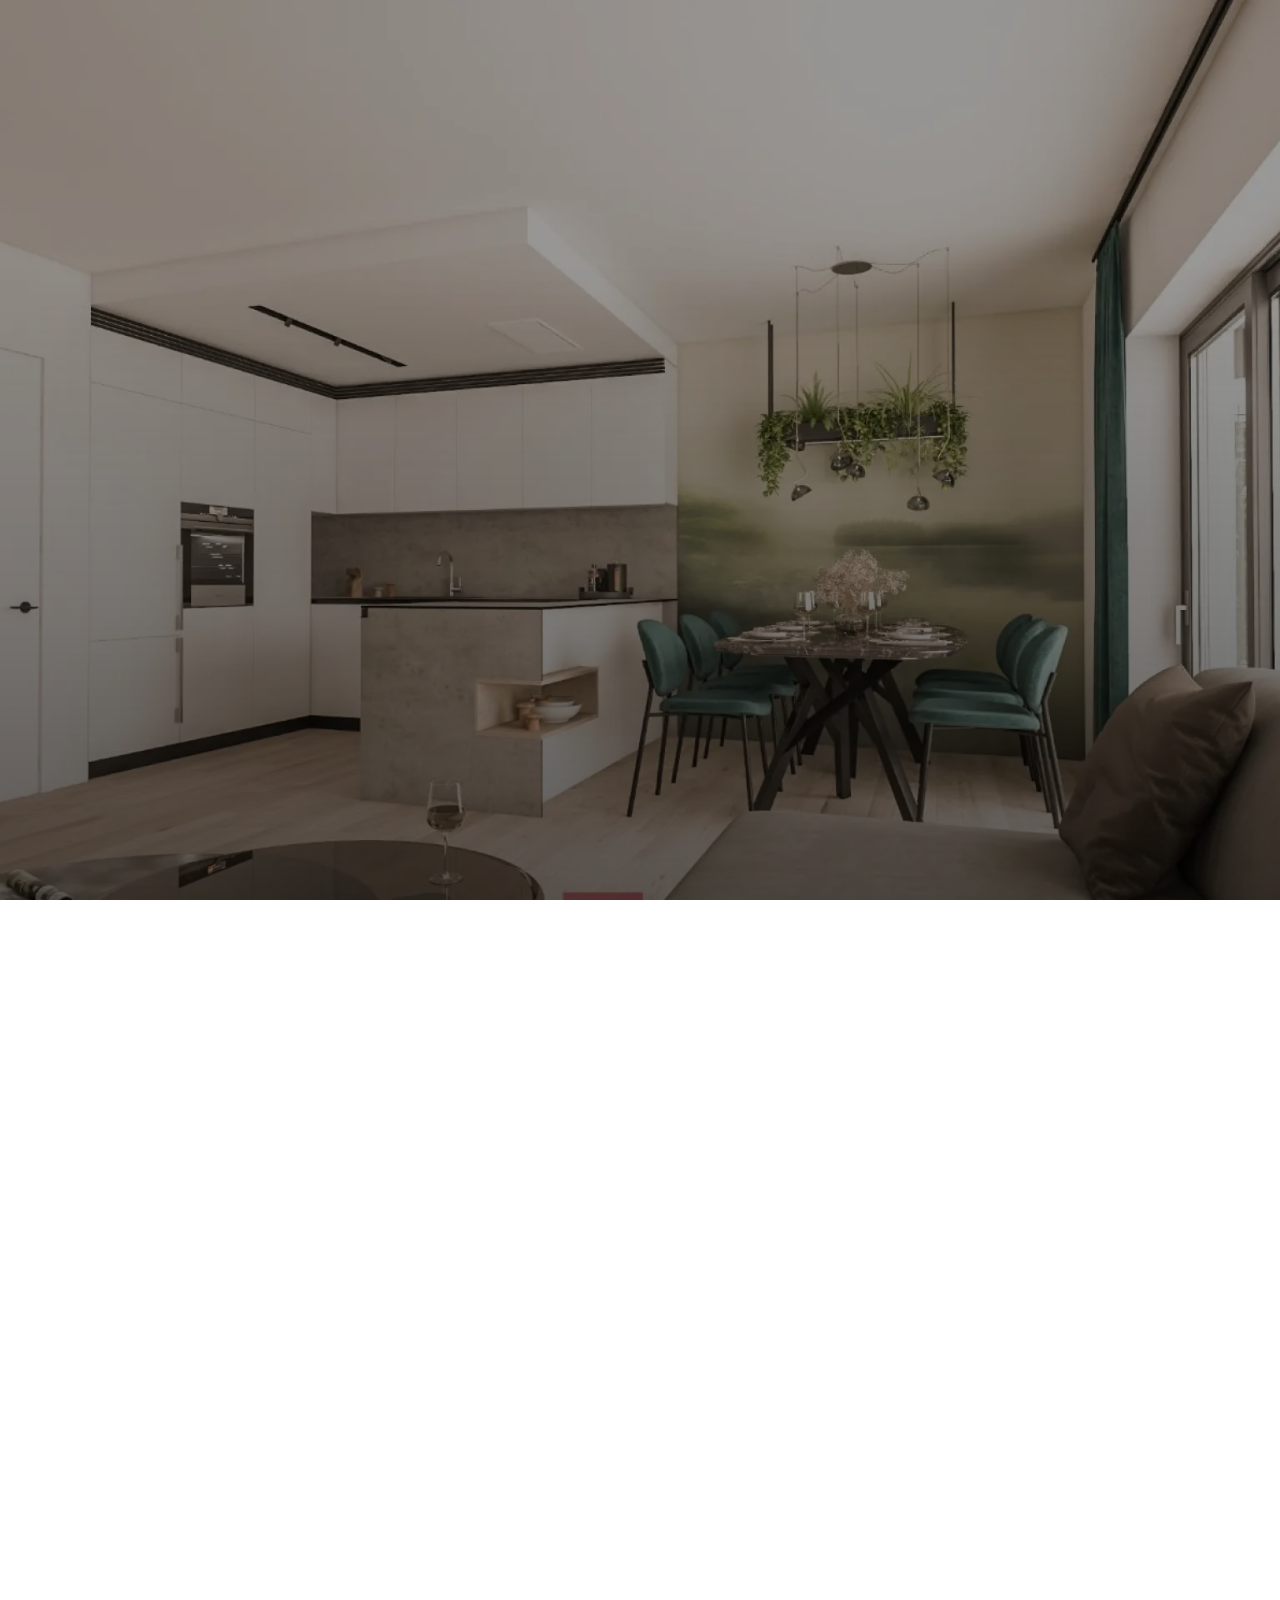
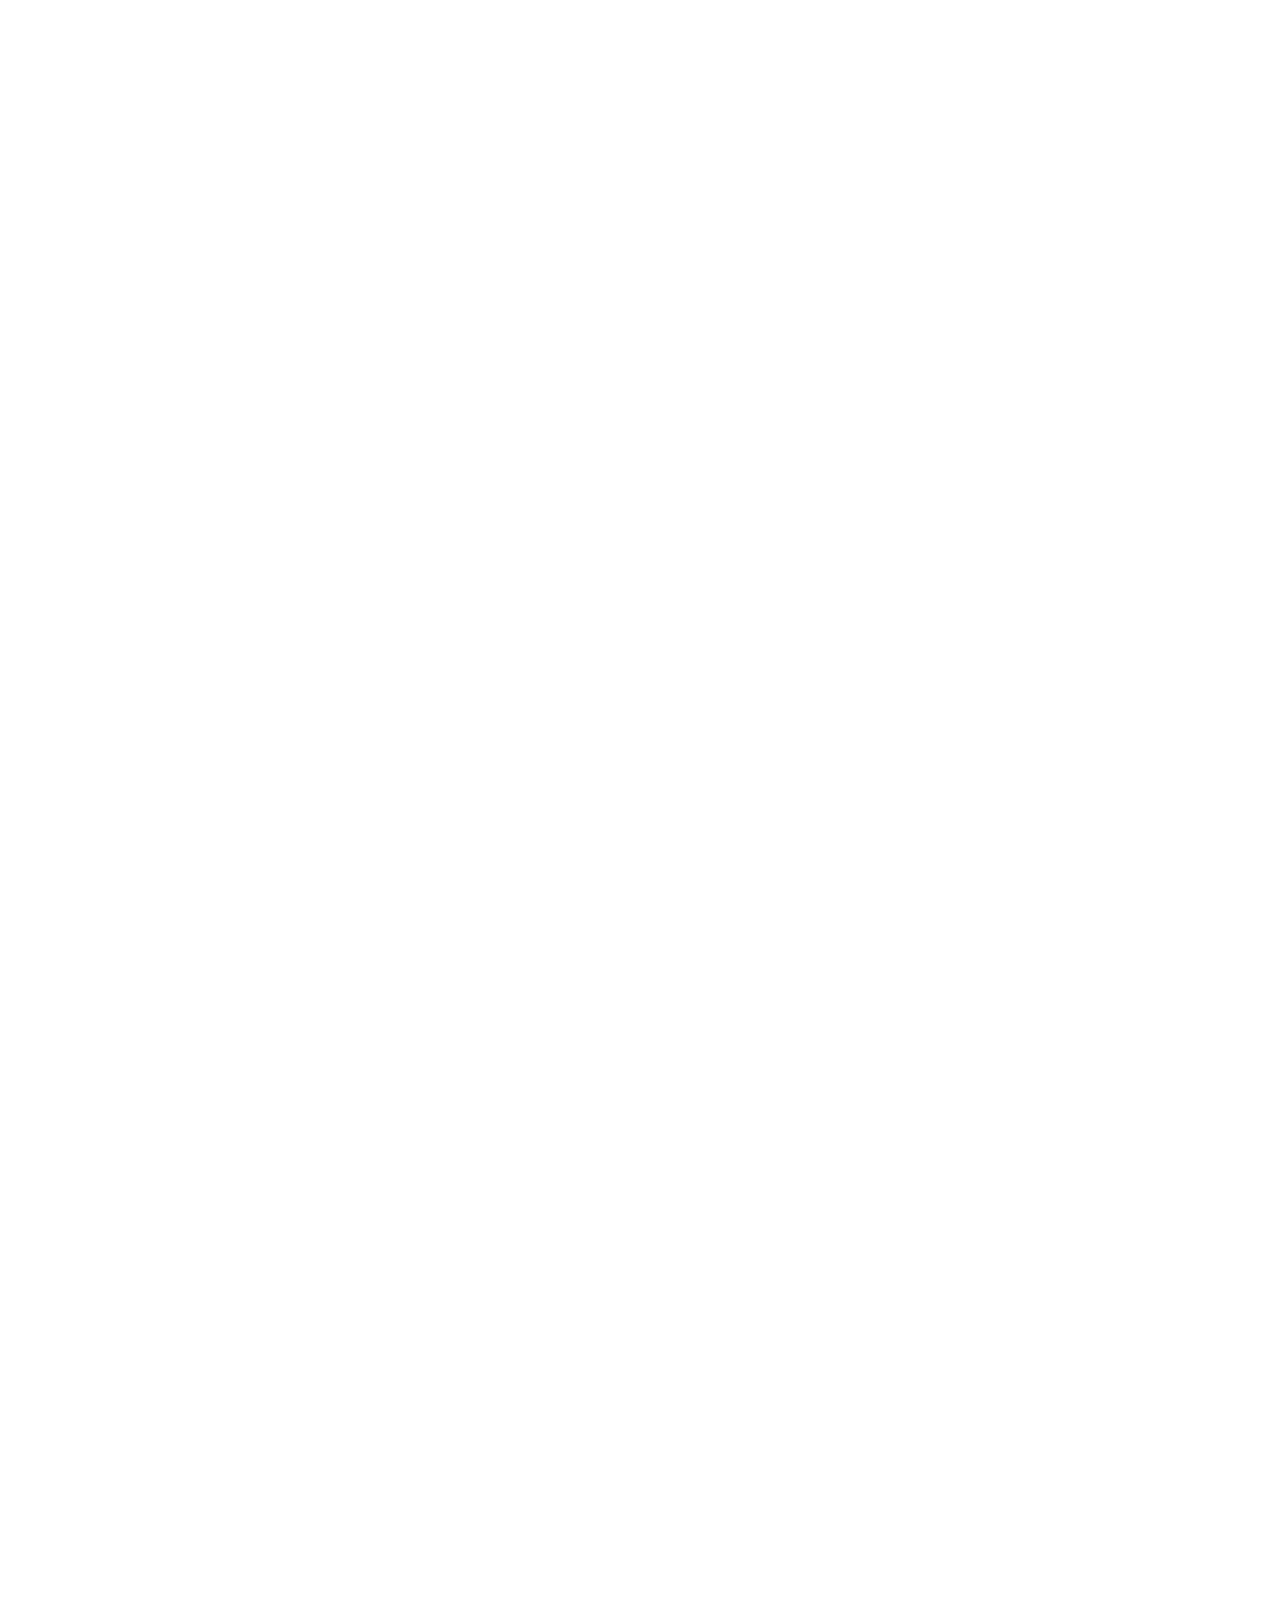
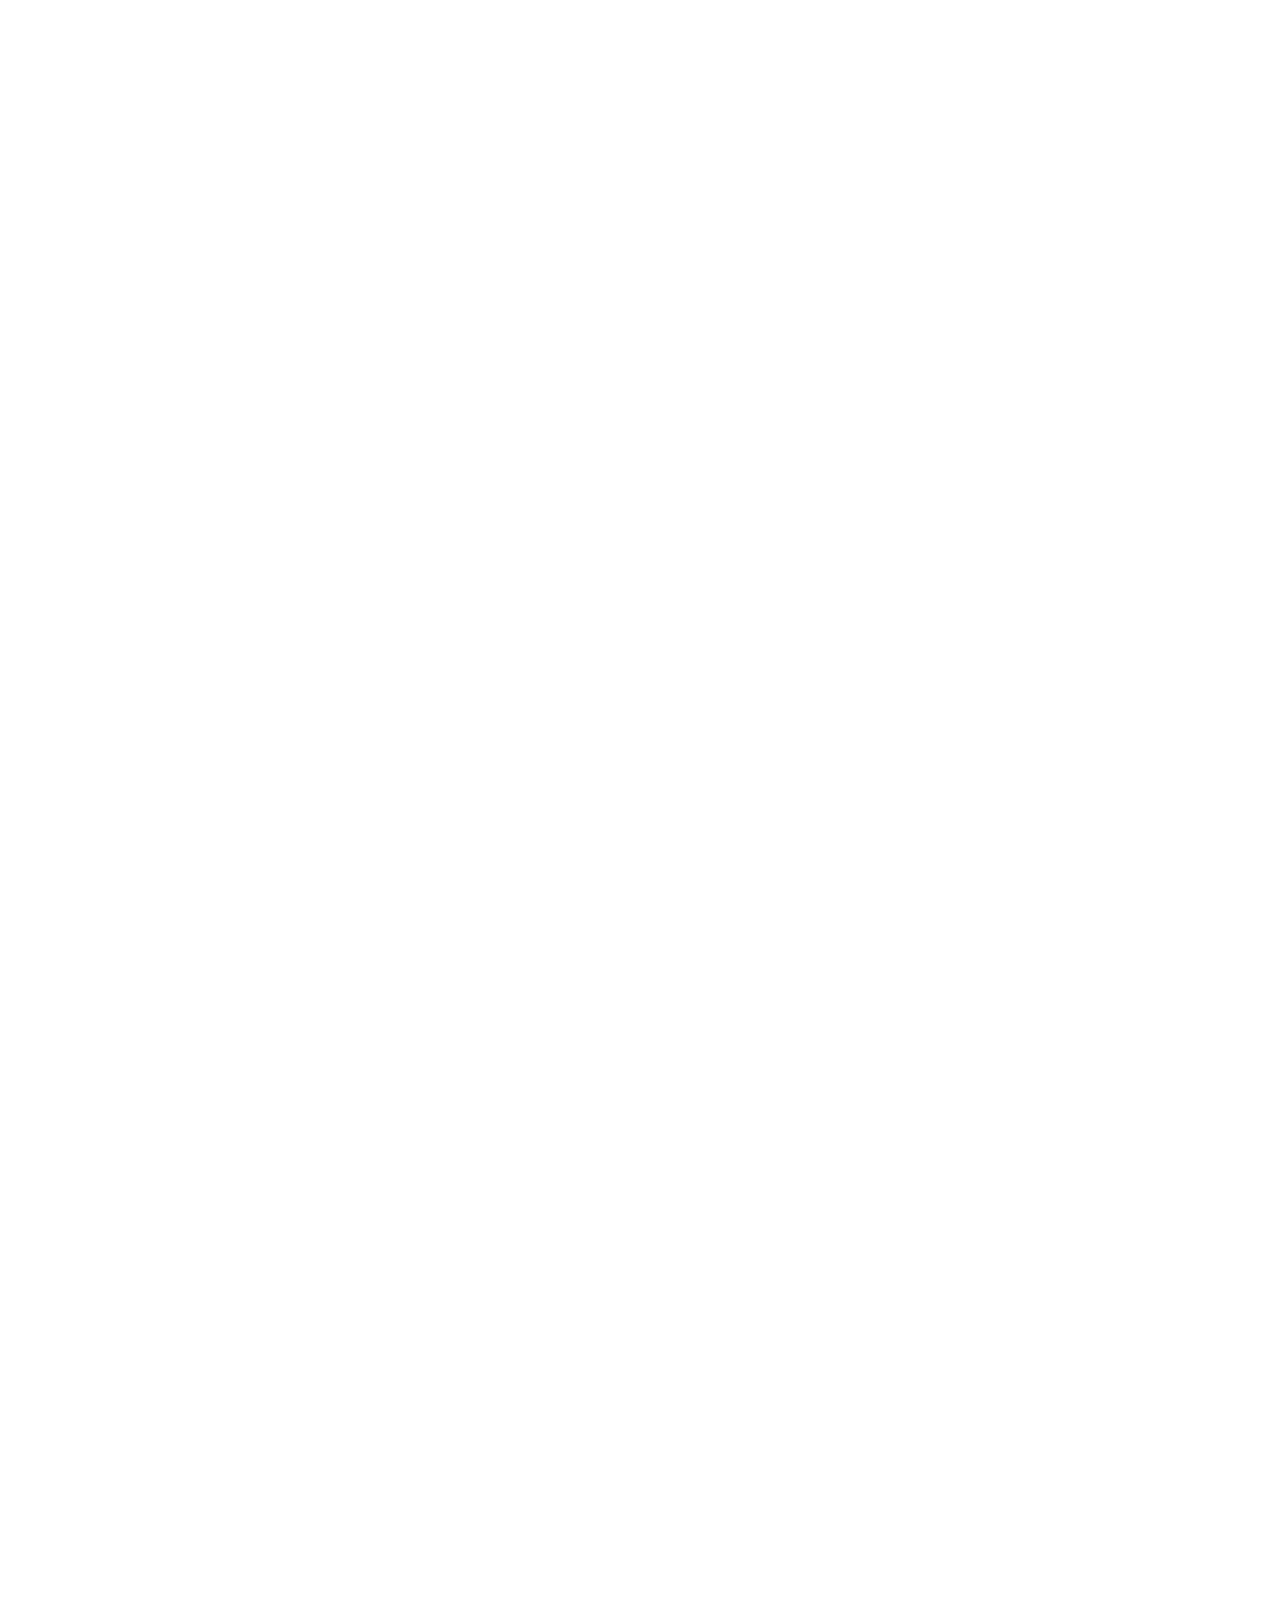
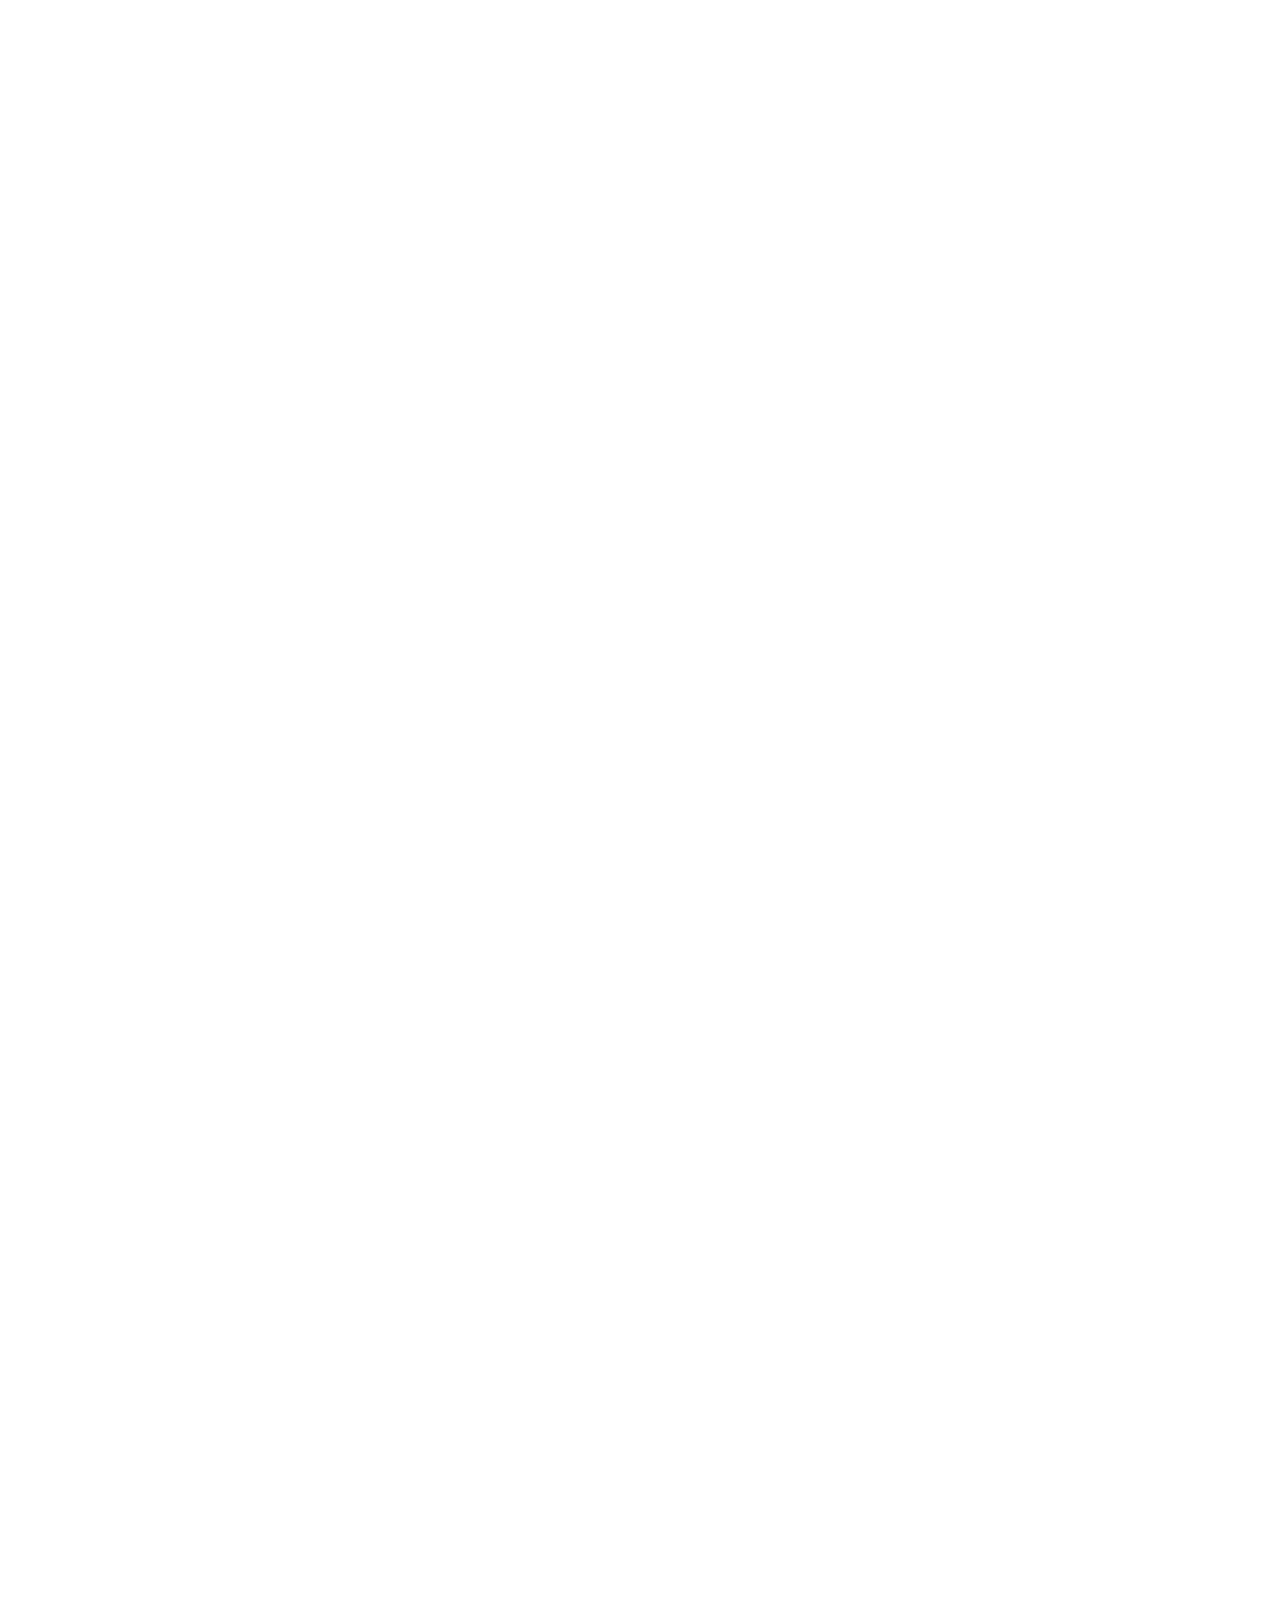
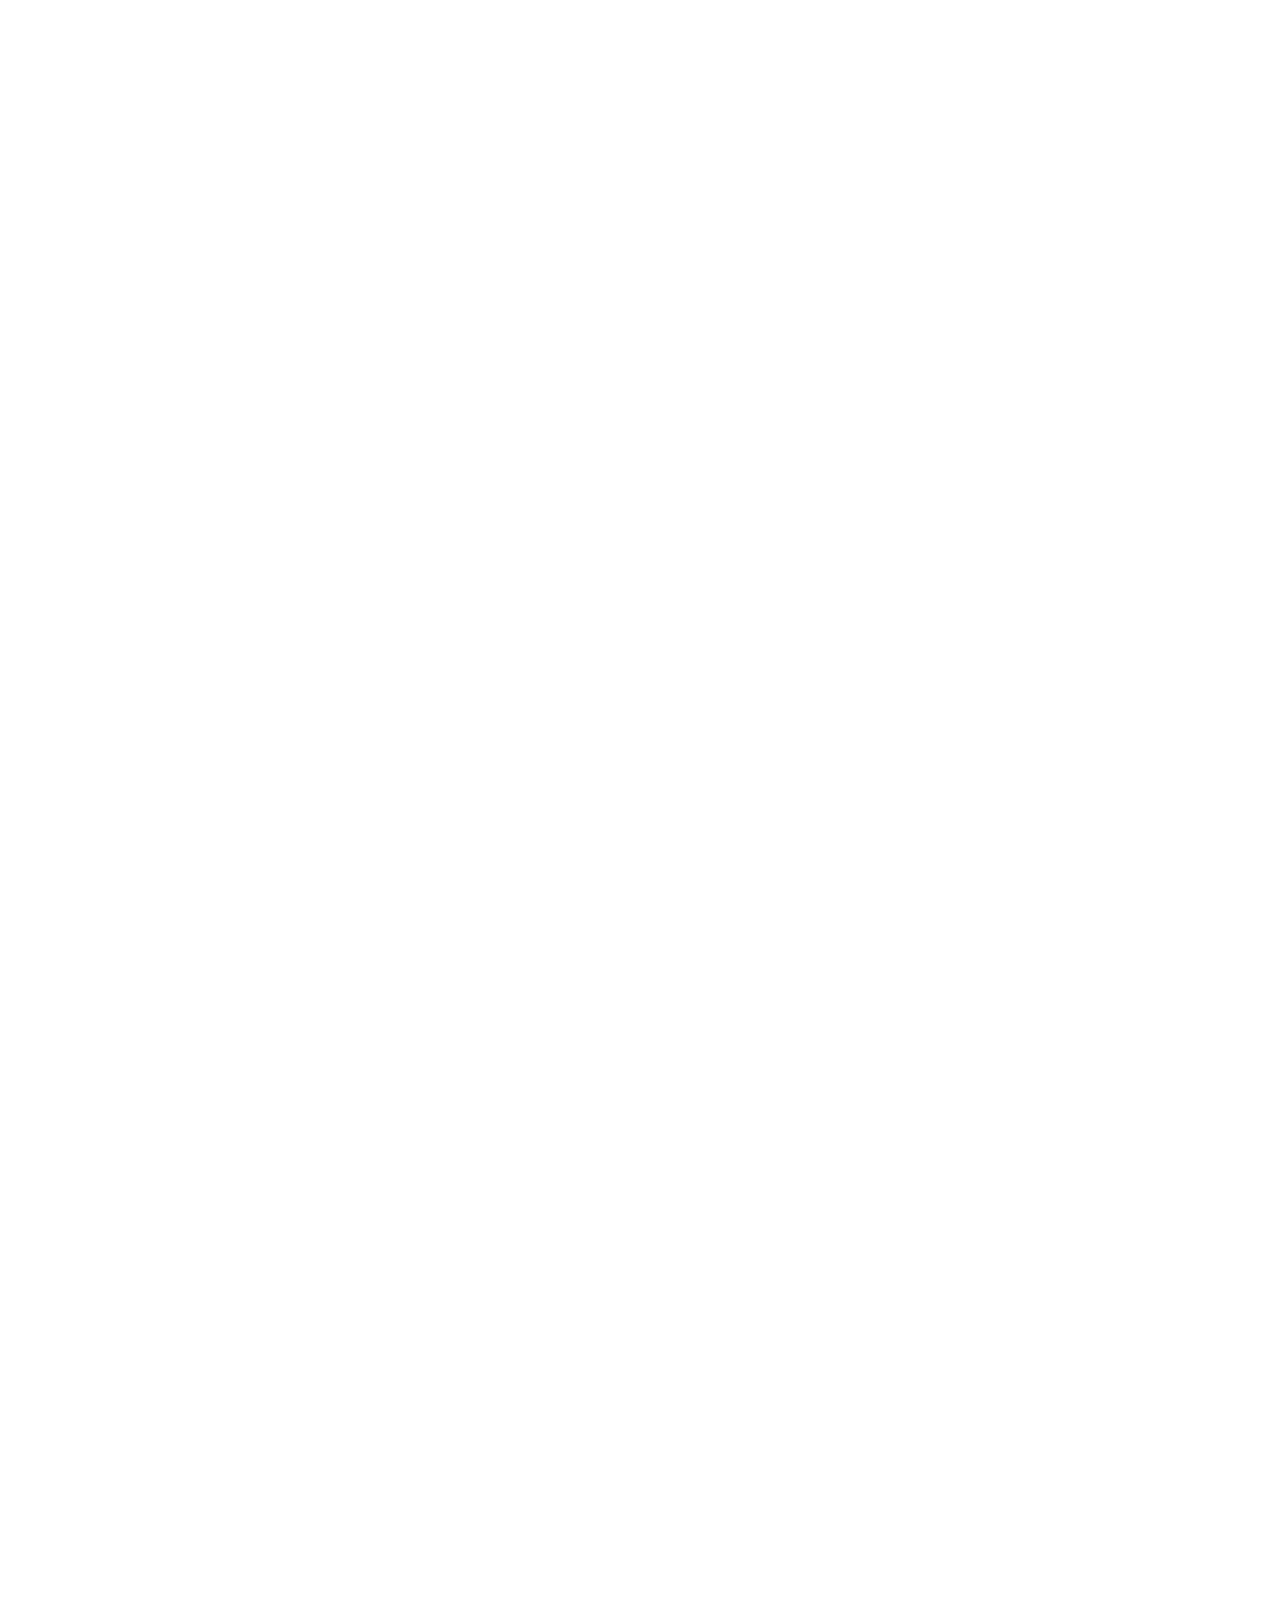
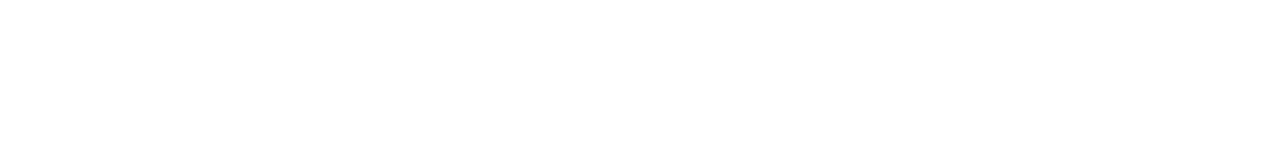
==== index.html @ e68b15fb "carousel hero" ====
<!DOCTYPE html>
<html lang="cz">

<head>
	<meta charset="UTF-8">
	<meta name="viewport" content="width=device-width, initial-scale=1.0">
	<link rel="stylesheet" href="style.css">
	<title>Metr&sup2; Premium</title>

	<link rel="apple-touch-icon" sizes="180x180" href="images/content/favicon/apple-touch-icon.png">
	<link rel="icon" type="image/png" sizes="32x32" href="images/content/favicon/favicon-32x32.png">
	<link rel="icon" type="image/png" sizes="16x16" href="images/content/favicon/favicon-16x16.png">
	<link rel="manifest" href="images/content/favicon/site.webmanifest">
	<link rel="mask-icon" href="images/content/favicon/safari-pinned-tab.svg" color="#5bbad5">
	<meta name="msapplication-TileColor" content="#da532c">
	<meta name="theme-color" content="#ffffff">

	<meta name="description" content="Metr&sup2; Premium">
	<meta property="og:image" content="@/../images/bg/Metr2_share_image.png">
	<meta property="og:image:type" content="image/png">
	<meta property="og:image:width" content="1200">
	<meta property="og:image:height" content="630">

</head>

<body>
	<nav class="nav container">
		<div class="nav__logo">
			<a href="./"><img class="nav__logo__img" src="@/../images/bg/logo.svg" alt="Metr&sup2; logo"></a>
		</div>
		<div class="nav__burger"></div>
		<div class="nav__menu">
			<a class="button-about" class="nav__menu__burger nav__menu__item nav__menu__item-active" href="" role="button">O Metr&sup2; Premium</a>
			<a class="button-property" class="nav__menu__burger nav__menu__item" href="" role="button">Nemovitosti</a>
			<a class="button-contact" class="nav__menu__burger nav__menu__button" href="" role="button">
				<p>Kontakt</p>
			</a>
		</div>
		<div class="nav__menuMobile">
			<div class="nav__menuMobile__menu">
				<a class="button-home" href="" role="button">Úvod</a>
				<a class="button-about" href="" role="button">O Metr&sup2; Premium</a>
				<a class="button-property" href="" role="button">Nemovitosti</a>
				<a class="button-contact" href="" role="button">Kontakt</a>
			</div>
			<div class="nav__menuMobile__text">
				<div class="nav__menuMobile__text__contact">
					<h1>Kontakt</h1>
					<a href="tel:+420800155550" rel="noopener" role="button">800 155 550</a>
					<a href="mailto:info@metr2reality.cz" rel="noopener" role="button">info@metr2reality.cz</a>
				</div>
				<div class="nav__menuMobile__text__company">
					<h1>Údaje</h1>
					<p>
						metr2 reality s.r.o.,<br>
						Litovelská 1340/2c <br>
						779 00 Olomouc <br>
						IČ: 27779661 <br>
						DIČ: CZ27779661 <br>
					</p>
				</div>
			</div>
		</div>
	</nav>
	<div id="smooth-wrapper" class="smooth-wrapper">
		<div id="smooth-content">
			<section class="hero">
				<div class="hero__carousel">
					<div class="hero__carousel__filter"></div>
					<div class="hero__carousel__wrap">
						<img class="hero__img active" src="@/../images/bg/hero1.webp" alt="">
						<img class="hero__img" src="@/../images/bg/hero2.webp" alt="">
						<img class="hero__img" src="@/../images/bg/hero3.webp" alt="">
						<img class="hero__img" src="@/../images/bg/hero1.webp" alt="">
					</div>
				</div>
				<div class="hero__content container">
					<div class="hero__content__text">
						<p>pronájem & prodej & výkup</p>
						<h1>Vstupte do světa prémiových nemovitostí</h1>
					</div>
					<div class="hero__content__controls">
						<div class="hero__content__controls__description">
							<p class="hero__content__controls__number">1/4</p>
							<p class="hero__content__controls__text">Rodinný dům Olomouc</p>
							<p class="hero__content__controls__text hidden">Rodinný dům Praha</p>
							<p class="hero__content__controls__text hidden">Rodinný dům Ostrava</p>
							<p class="hero__content__controls__text hidden">Rodinný dům Kolín</p>
						</div>
						<div class="hero__content__controls__arrows">
							<button class="hero__content__controls__arrows__left">
								<img src="@/../images/bg/arrow-left.svg" alt="Left button">
							</button>
							<button class="hero__content__controls__arrows__right">
								<img src="@/../images/bg/arrow-right.svg" alt="Right button">
							</button>
						</div>
					</div>
				</div>
			</section>
			<section class="about container">
				<div class="about__wrap">
					<p><span>o metr&sup2; premium</span></p>
					<h1>Poskytujeme kompletní služby při pronájmu, výkupu a prodeji nemovitostí. Hlavní prioritou je maximální kvalita poskytovaných služeb.</h1>
					<p>Jsme samostatná společnost s výhradně českým kapitálem a zázemím, která působí na trhu s realitami od roku 2006. Zaměřujeme se především na region, který důvěrně známe, tím je město Olomouc a celý Olomoucký kraj. V uplynulých letech jsme však úspěšně zprostředkovali prodej nemalého počtu nemovitostí i v ostatních českých regionech.</p>
				</div>
			</section>
			<section class="carousel container">
				<div class="carousel__images">
					<div class="carousel__images__block right active">
						<p>Další nemovitost</p>
						<img src="@/../images/bg/carousel_1.png" alt="">
						<p>
							<span>Rodinný dům Olomouc</span>
						</p>
					</div>
					<div class="carousel__images__block">
						<p>Další nemovitost</p>
						<img src="@/../images/bg/carousel_2.png" alt="">
						<p>
							<span>Byt Novosadský dvůr</span>
						</p>
					</div>
					<div class="carousel__images__block hidden">
						<p>Další nemovitost</p>
						<img src="@/../images/bg/carousel_1.png" alt="">
						<p>
							<span>Lorem, ipsum dolor.</span>
						</p>
					</div>
					<div class="carousel__images__block hidden">
						<p>Další nemovitost</p>
						<img src="@/../images/bg/carousel_2.png" alt="">
						<p>
							<span>Lorem, ipsum dolor.</span>
						</p>
					</div>
					<div class="carousel__images__block hidden scaled right">
						<p>Další nemovitost</p>
						<img src="@/../images/bg/carousel_1.png" alt="">
						<p>
							<span>New, ipsum dolor.</span>
						</p>
					</div>
				</div>
				<div class="carousel__description">
					<div class="carousel__description__controls">
						<div class="carousel__description__controls__elements">
							<div class="carousel__description__controls__elements__wrap">
								<div class="carousel__description__controls__elements__wrap__numbers">
									<p class="carousel__description__controls__elements__wrap__numbers__block carousel__description__controls__elements__wrap__numbers__block-active">1/5</p>
									<p class="carousel__description__controls__elements__wrap__numbers__block hidden">2/5</p>
									<p class="carousel__description__controls__elements__wrap__numbers__block hidden">3/5</p>
									<p class="carousel__description__controls__elements__wrap__numbers__block hidden">4/5</p>
									<p class="carousel__description__controls__elements__wrap__numbers__block hidden">5/5</p>
								</div>
								<div class="carousel__description__controls__elements__wrap__text">
									<p>Vybraná nemovitost</p>
								</div>
							</div>
							<div class="carousel__description__controls__elements__arrows">
								<button class="carousel__description__controls__elements__arrows__left">
									<svg class="arrow-img" width="56" height="56" viewBox="0 0 56 56" fill="none" xmlns="http://www.w3.org/2000/svg">
										<path d="M24.89 18.667c0 .99-.938 2.466-1.886 3.706-1.219 1.6-2.675 2.996-4.345 4.062-1.253.798-2.77 1.565-3.992 1.565m0 0c1.221 0 2.74.767 3.992 1.565 1.67 1.067 3.126 2.463 4.345 4.06.948 1.242 1.885 2.722 1.885 3.708M14.667 28h30.666" stroke="#B58C67" />
									</svg>
								</button>
								<button class="carousel__description__controls__elements__arrows__right">
									<svg class="arrow-img" width="56" height="56" viewBox="0 0 56 56" fill="none" xmlns="http://www.w3.org/2000/svg">
										<path d="M31.11 37.333c0-.99.938-2.466 1.886-3.706 1.219-1.6 2.675-2.996 4.345-4.062 1.253-.798 2.77-1.565 3.992-1.565m0 0c-1.221 0-2.74-.767-3.992-1.565-1.67-1.067-3.126-2.463-4.345-4.06-.948-1.242-1.885-2.722-1.885-3.708M41.333 28H10.667" stroke="#B58C67" />
									</svg>
								</button>
							</div>
						</div>
						<div class="carousel__description__controls__statusline">
							<div class="carousel__description__controls__statusline__line"></div>
						</div>
					</div>
					<div class="carousel__description__text">
						<p>
							<span>Vybraná nemovitost</span>
						</p>
						<div class="carousel__description__text__block ">
							<h1>Rodinný dům Olomouc <br /> Realizace nabízí styl s ohledem na praktičnost.</h1>
							<p>Tato vybraná nemovitost nabízí styl a luxus s ohledem na praktičnost.</p>
						</div>
						<div class="carousel__description__text__block carousel__description__text__block-hidden hidden">
							<h1>Byt Novosadský dvůr Realizace nabízí styl s ohledem na praktičnost.</h1>
							<p>Lorem ipsum dolor sit amet consectetur adipisicing elit. Nulla asperiores officia, quia culpa sed quidem.</p>
						</div>
						<div class="carousel__description__text__block carousel__description__text__block-hidden hidden">
							<h1>Lorem ipsum dolor sit amet consectetur adipisicing elit. Quasi perferendis ex at eaque, quidem distinctio.</h1>
							<p>Lorem ipsum dolor sit amet.</p>
						</div>
						<div class="carousel__description__text__block carousel__description__text__block-hidden hidden">
							<h1>Lorem ipsum dolor sit amet consectetur adipisicing elit. Quasi perferendis ex at eaque, quidem distinctio.</h1>
							<p>Lorem ipsum dolor sit amet.</p>
						</div>
						<div class="carousel__description__text__block carousel__description__text__block-hidden hidden">
							<h1>Lorem ipsum dolor sit amet consectetur adipisicing elit. Quasi perferendis ex at eaque, quidem distinctio.</h1>
							<p>LTexit amet.</p>
						</div>
					</div>
				</div>
			</section>
			<section class="container quote">
				<div class="quote__text">
					<p>slovo zakladatele</p>
					<img src="@/../images/bg/quote.svg" alt="Quotation marks">
					<h1>Novostavby rodinných a bytových domů pro Vás připravujeme s pečlivostí profesionálů, smyslem pro každý důležitý detail a s fokusem na maximální hodnotu pro klienta.</h1>
					<p class="quote__text__bottom">Mgr. Martin Minář</p>
				</div>
				<div class="quote__picture">
					<img src="@/../images/bg/owner.png" alt="Mgr. Martin Minář">
				</div>
			</section>
			<section class="picture" data-speed="0.5">
				<img src="@/../images/bg/picture.png" alt="">
			</section>
			<section class="property">
				<p>Nemovitosti</p>
				<h1>Prohlédněte si všechny prémiové nemovitosti</h1>
			</section>
			<div class="commerce">
				<div class="commerce__rectangle"></div>
				<p>Komerční nemovitosti</p>
				<div class="commerce__content">
					<div id="commerce_1" class="commerce__content__item">
						<img src="@/../images/bg/home1.png" alt="">
						<h1>Rodinný dům Olomouc</h1>
						<div class="commerce__content__item__text">
							<p>pronájem • olomouc</p>
						</div>
					</div>
					<div id="commerce_2" class="commerce__content__item" data-speed="1.2">
						<img src="@/../images/bg/home2.png" alt="">
						<h1>Byt Benidorm - Finestrat</h1>
						<div class="commerce__content__item__text">
							<p>prodej • Spojené státy americké</p>
						</div>
					</div>
					<div id="commerce_3" class="commerce__content__item">
						<img src="@/../images/bg/home3.png" alt="">
						<h1>Byt Novosadský dvůr</h1>
						<div class="commerce__content__item__text">
							<p>pronájem • španělsko</p>
						</div>
					</div>
					<div id="commerce_4" class="commerce__content__item" data-speed="1.2">
						<img src="@/../images/bg/home4.png" alt="">
						<h1>Rodinný dům Olomouc</h1>
						<div class="commerce__content__item__text">
							<p>pronájem • olomouc</p>
						</div>
					</div>
					<div id="commerce_5" class="commerce__content__item hidden">
						<img src="@/../images/bg/home1.png" alt="">
						<h1>Rodinný dům Olomouc</h1>
						<div class="commerce__content__item__text">
							<p>pronájem • olomouc</p>
						</div>
					</div>
					<div id="commerce_6" class="commerce__content__item hidden" data-speed="1.2">
						<img src="@/../images/bg/home2.png" alt="">
						<h1>Byt Benidorm - Finestrat</h1>
						<div class="commerce__content__item__text">
							<p>prodej • Spojené státy americké</p>
						</div>
					</div>
					<div id="commerce_7" class="commerce__content__item hidden">
						<img src="@/../images/bg/home3.png" alt="">
						<h1>Byt Novosadský dvůr</h1>
						<div class="commerce__content__item__text">
							<p>pronájem • španělsko</p>
						</div>
					</div>
					<div id="commerce_8" class="commerce__content__item hidden" data-speed="1.2">
						<img src="@/../images/bg/home4.png" alt="">
						<h1>Rodinný dům Olomouc</h1>
						<div class="commerce__content__item__text">
							<p>pronájem • olomouc</p>
						</div>
					</div>
					<div id="commerce_9" class="commerce__content__item hidden">
						<img src="@/../images/bg/home1.png" alt="">
						<h1>Rodinný dům Olomouc</h1>
						<div class="commerce__content__item__text">
							<p>pronájem • olomouc</p>
						</div>
					</div>
					<div id="commerce_10" class="commerce__content__item hidden" data-speed="1.2">
						<img src="@/../images/bg/home2.png" alt="">
						<h1>Byt Benidorm - Finestrat</h1>
						<div class="commerce__content__item__text">
							<p>prodej • Spojené státy americké</p>
						</div>
					</div>
					<div id="commerce_11" class="commerce__content__item hidden">
						<img src="@/../images/bg/home3.png" alt="">
						<h1>Byt Novosadský dvůr</h1>
						<div class="commerce__content__item__text">
							<p>pronájem • španělsko</p>
						</div>
					</div>
					<div id="commerce_12" class="commerce__content__item hidden" data-speed="1.2">
						<img src="@/../images/bg/home4.png" alt="">
						<h1>Rodinný dům Olomouc</h1>
						<div class="commerce__content__item__text">
							<p>pronájem • olomouc</p>
						</div>
					</div>
				</div>
				<div class="commerce__arrow">
					<button id="commerce__button"><img src="@/../images/bg/arrow-down.svg" alt=""></button>
				</div>
			</div>
			<div class="residental">
				<div class="residental__rectangle"></div>
				<p>Rezidenční nemovitosti</p>
				<div class="residental__content">
					<div class="residental__content__item">
						<img src="@/../images/bg/home1.png" alt="">
						<h1>Rodinný dům Olomouc</h1>
						<div class="residental__content__item__text">
							<p>pronájem • olomouc</p>
						</div>
					</div>
					<div class="residental__content__item" data-speed="1.2">
						<img src="@/../images/bg/home2.png" alt="">
						<h1>Byt Benidorm - Finestrat</h1>
						<div class="residental__content__item__text">
							<p>prodej • Spojené státy americké</p>
						</div>
					</div>
					<div class="residental__content__item">
						<img src="@/../images/bg/home3.png" alt="">
						<h1>Byt Novosadský dvůr</h1>
						<div class="residental__content__item__text">
							<p>pronájem • španělsko</p>
						</div>
					</div>
					<div class="residental__content__item" data-speed="1.2">
						<img src="@/../images/bg/home4.png" alt="">
						<h1>Rodinný dům Olomouc</h1>
						<div class="residental__content__item__text">
							<p>pronájem • olomouc</p>
						</div>
					</div>
				</div>
				<div class="residental__arrow">
					<button id="residental__button"><img src="@/../images/bg/arrow-down.svg" alt=""></button>
				</div>
			</div>
			<section class="footer container" data-speed="0.5">
				<div class="footer__content">
					<div class="footer__content__menu">
						<a class="button-home" href="./" role="button">Úvod</a>
						<a class="button-about" href="./about.html" role="button">O Metr&sup2; Premium</a>
						<a class="button-property" href="./property.html" role="button">Nemovitosti</a>
						<a class="button-contact" href="./contact.html" role="button">Kontakt</a>
					</div>
					<div class="footer__content__text">
						<div class="footer__content__text__contact">
							<h1>Kontakt</h1>
							<a href="tel:+420800155550" rel="noopener" role="button">800 155 550</a>
							<a href="mailto:info@metr2reality.cz" rel="noopener" role="button">info@metr2reality.cz</a>
						</div>
						<div class="footer__content__text__company">
							<h1>Údaje</h1>
							<p>
								metr2 reality s.r.o.,<br>
								Litovelská 1340/2c <br>
								779 00 Olomouc <br>
								IČ: 27779661 <br>
								DIČ: CZ27779661 <br>
							</p>
						</div>
					</div>
				</div>
				<div class="footer__holding">
					<p>Metr2 Premium je členem holdingu Metr2 Reality.</p>
					<div class="footer__holding__wrap">
						<div class="footer__holding__wrap__logos">
							<img src="./images/bg/holding.png" alt="">
							<img class="footer__holding__wrap__logos-mobile" src="./images/bg/holding.png" alt="">
						</div>
					</div>
				</div>
				<div class="footer__bottom">
					<img src="@/../images/bg/logobottom.svg" alt="">
					<p>All rights reserved</p>
				</div>
			</section>
		</div>
	</div>

	<script type="text/js" src="js/vendor/gsap.min.js"></script>
	<script type="text/js" src="js/ScrollSmoother.min.js"></script>
	<script type="text/js" src="js/ScrollTrigger.min.js"></script>
	<script src="js/scripts.js?202305185927"></script>
</body>

</html>
---- style.css ----
.container{width:calc(100% - 6.66667vw);margin:0 3.3333333333vw}@font-face{font-family:Tenor-Sans;font-style:normal;src:url(fonts/MyFont-Regular.ttf)}@font-face{font-family:Mulish-Regular;font-style:normal;src:url(fonts/static/Mulish-Regular.ttf)}@font-face{font-family:Mulish-Medium;font-style:normal;src:url(fonts/static/Mulish-Medium.ttf)}@font-face{font-family:Mulish-SemiBold;font-style:normal;src:url(fonts/static/Mulish-Medium.ttf)}:root{--vh:100vh}a,abbr,acronym,address,applet,article,aside,audio,b,big,blockquote,body,canvas,caption,center,cite,code,dd,del,details,dfn,div,dl,dt,em,embed,fieldset,figcaption,figure,footer,form,h1,h2,h3,h4,h5,h6,header,hgroup,html,i,iframe,img,ins,kbd,label,legend,li,mark,menu,nav,object,ol,output,p,pre,q,ruby,s,samp,section,small,span,strike,strong,summary,table,tbody,td,tfoot,th,thead,time,tr,tt,u,ul,var,video{margin:0;padding:0;border:0;font-size:100%;font:inherit;vertical-align:baseline;text-decoration:none}article,aside,details,figcaption,figure,footer,header,hgroup,menu,nav,section{display:block}body{line-height:1;background-color:var(--bg-color)}ol,ul{list-style:none}blockquote,q{quotes:none}blockquote:after,blockquote:before,q:after,q:before{content:"";content:none}table{border-collapse:collapse;border-spacing:0}button,input,select,textarea{padding:0;background:none;border:none;border-radius:0;outline:none;-webkit-appearance:none;-moz-appearance:none;appearance:none}body{position:relative}.nav{position:absolute;height:5.75rem;display:-webkit-box;display:-ms-flexbox;display:flex;-webkit-box-pack:justify;-ms-flex-pack:justify;justify-content:space-between;-webkit-box-align:center;-ms-flex-align:center;align-items:center;-webkit-box-sizing:border-box;box-sizing:border-box;z-index:9999;-webkit-transform:translateY(-100%);transform:translateY(-100%)}.nav__logo__img{width:7.1875vw;height:2.1875vw;-webkit-transition:-webkit-filter 1s ease-in-out;transition:-webkit-filter 1s ease-in-out;transition:filter 1s ease-in-out;transition:filter 1s ease-in-out,-webkit-filter 1s ease-in-out}.nav__logo__img-active{-webkit-filter:invert(1);filter:invert(1)}.nav__burger{pointer-events:all}.nav__menu{display:-webkit-box;display:-ms-flexbox;display:flex;-webkit-box-align:center;-ms-flex-align:center;align-items:center;gap:3rem}.nav__menu__button{padding:0.3125rem 1.75rem;border:0.0625rem solid #f5f3f1;border-radius:1.25rem;-webkit-transition:.3s ease-out;transition:.3s ease-out}.nav__menu__button:hover{color:#3e3025;background-color:#f5f3f1}.nav__menu a{font-family:Mulish-Medium;font-weight:500;font-size:1rem;line-height:1.875em;letter-spacing:.04em;text-transform:uppercase;color:#f5f3f1}.nav__menuMobile{display:none;position:absolute;padding:7.375rem 1rem 2.8125rem;left:-1rem;top:calc(var(--vh)*-1);background-color:#f5f3f1;z-index:-1;width:100vw;height:var(--vh);height:100svh;-webkit-transition:.75s ease-out;transition:.75s ease-out;-webkit-box-sizing:border-box;box-sizing:border-box;-webkit-box-orient:vertical;-webkit-box-direction:normal;-ms-flex-direction:column;flex-direction:column;-webkit-box-pack:justify;-ms-flex-pack:justify;justify-content:space-between}.nav__menuMobile__menu{display:-webkit-box;display:-ms-flexbox;display:flex;-webkit-box-orient:vertical;-webkit-box-direction:normal;-ms-flex-direction:column;flex-direction:column;gap:2rem}.nav__menuMobile__menu a{font-family:Tenor-Sans;font-weight:400;font-size:2rem;line-height:1.1875em;text-transform:uppercase;color:#b58c67}.nav__menuMobile__text{display:-webkit-box;display:-ms-flexbox;display:flex;-webkit-box-pack:justify;-ms-flex-pack:justify;justify-content:space-between;padding-top:1.5rem;border-top:0.0625rem solid rgba(144,143,139,.2)}.nav__menuMobile__text h1{font-family:Mulish-Medium;font-weight:500;font-size:0.875rem;line-height:2.142857em;letter-spacing:.08em;text-transform:uppercase;color:#b58c67;padding-bottom:1.25rem}.nav__menuMobile__text a,.nav__menuMobile__text p{font-family:Mulish-Regular;font-weight:400;font-size:0.875rem;line-height:1.714285em;color:#3e3025}.nav__menuMobile__text__company,.nav__menuMobile__text__contact{display:-webkit-box;display:-ms-flexbox;display:flex;-webkit-box-orient:vertical;-webkit-box-direction:normal;-ms-flex-direction:column;flex-direction:column}.hero{height:100vh;height:var(--vh);height:100svh;width:100%;max-width:100vw;position:relative}.hero,.hero__line-wrap{overflow:hidden}.hero__line{opacity:0;-webkit-transform:translateY(100%);transform:translateY(100%)}.hero__carousel{z-index:1}.hero__carousel,.hero__carousel__filter{height:100%;width:100%;position:absolute}.hero__carousel__filter{background:-webkit-gradient(linear,left bottom,left top,from(rgba(0,0,0,.4)),color-stop(32.15%,rgba(0,0,0,.186584)),color-stop(70.77%,transparent)),rgba(0,0,0,.4);background:linear-gradient(0deg,rgba(0,0,0,.4),rgba(0,0,0,.186584) 32.15%,transparent 70.77%),rgba(0,0,0,.4);background-blend-mode:multiply;z-index:2}.hero__carousel__wrap{display:-webkit-box;display:-ms-flexbox;display:flex;width:100%;height:100%;-webkit-transition:1.5s ease-out;transition:1.5s ease-out}.hero__carousel__wrap .active{opacity:1}.hero__carousel img{position:absolute;height:var(--vh);height:100svh;width:100%;z-index:1;-o-object-fit:cover;object-fit:cover;opacity:0;-webkit-transition:.4s ease-out;transition:.4s ease-out}.hero__content{height:100%;position:relative;z-index:2;display:-webkit-box;display:-ms-flexbox;display:flex;-webkit-box-orient:vertical;-webkit-box-direction:normal;-ms-flex-direction:column;flex-direction:column;-webkit-box-pack:end;-ms-flex-pack:end;justify-content:flex-end}.hero__content p{font-family:Mulish-Medium;font-weight:500;font-size:1rem;line-height:2.25rem;letter-spacing:.08em;text-transform:uppercase;color:#f5f3f1}.hero__content h1{font-family:Tenor-Sans;font-weight:400;font-size:6.25vw;line-height:1.15em;letter-spacing:-.02em;text-transform:uppercase;color:#f5f3f1}.hero__content .line-wrapper{overflow:hidden}.hero__content .hidden{display:none}.hero__content__text{gap:1rem}.hero__content__text p{-webkit-transform:translateY(-150%);transform:translateY(-150%);opacity:0}.hero__content__controls{display:-webkit-box;display:-ms-flexbox;display:flex;-webkit-box-pack:justify;-ms-flex-pack:justify;justify-content:space-between;-webkit-box-align:center;-ms-flex-align:center;align-items:center;width:100%;margin-top:2.0833333333vw;padding:1rem 0;border-top:0.0625rem solid rgba(144,143,139,.1176470588);-webkit-transform:translateY(100%);transform:translateY(100%)}.hero__content__controls__description{display:-webkit-box;display:-ms-flexbox;display:flex;gap:2rem}.hero__content__controls__arrows{display:-webkit-box;display:-ms-flexbox;display:flex}.hero__content__controls__arrows img{width:2.9166666667vw;height:2.9166666667vw}.hero__content__controls__arrows button{cursor:pointer}.about{display:-webkit-box;display:-ms-flexbox;display:flex;-webkit-box-orient:vertical;-webkit-box-direction:normal;-ms-flex-direction:column;flex-direction:column;-webkit-box-pack:center;-ms-flex-pack:center;justify-content:center;-webkit-box-align:center;-ms-flex-align:center;align-items:center;padding-top:13.0208333333vw}.about__wrap{display:-webkit-box;display:-ms-flexbox;display:flex;-webkit-box-orient:vertical;-webkit-box-direction:normal;-ms-flex-direction:column;flex-direction:column;-webkit-box-pack:center;-ms-flex-pack:center;justify-content:center;-webkit-box-align:center;-ms-flex-align:center;align-items:center;opacity:0;-webkit-transform:translateY(100%);transform:translateY(100%)}.about p{font-family:Mulish-Medium;font-weight:500;font-size:1rem;line-height:1.5em;letter-spacing:.02em;color:#3e3025;text-align:center;max-width:49.25rem}.about span{line-height:1.75em;letter-spacing:.08em;text-transform:uppercase;color:#b58c67;padding-top:0}.about h1{font-family:Tenor-Sans;font-weight:400;font-size:2.5vw;line-height:1.4166666em;letter-spacing:-.04em;text-transform:uppercase;text-align:center;color:#b58c67;max-width:23.9583333em;padding-top:.83333em;padding-bottom:2rem}.carousel{margin-top:10.15625vw;display:grid;grid-template-columns:2fr 1fr;height:40.625vw;overflow:hidden}.carousel .hidden{opacity:0;pointer-events:none}.carousel .scaled{scale:.8}.carousel__images{position:relative;width:100%;display:-webkit-box;display:-ms-flexbox;display:flex}.carousel__images__block{position:absolute;margin-top:-3rem;top:12.9166666667vw;left:0;height:21.6666666667vw;width:16.875vw}.carousel__images__block p{font-family:Mulish-Medium;font-weight:500;text-transform:uppercase;color:#b58c67;font-size:1rem;line-height:1.5em;letter-spacing:.08em}.carousel__images__block span{font-family:Tenor-Sans;font-weight:400;font-size:1.5rem;line-height:1.33333em;letter-spacing:-.04em}.carousel__images__block img{margin:1.5rem 0 1rem;width:100%}.carousel__images__block-transition{-webkit-transition:1s;transition:1s}.carousel__images .active{opacity:1}.carousel__images .right{left:100%;top:0;width:31.25vw;-webkit-transform:translateX(-100%);transform:translateX(-100%)}.carousel__images .right p{opacity:0;-webkit-transition:.8s ease-out;transition:.8s ease-out}.carousel__images .moving{z-index:2}.carousel__description{position:relative;display:-webkit-box;display:-ms-flexbox;display:flex;-webkit-box-orient:vertical;-webkit-box-direction:normal;-ms-flex-direction:column;flex-direction:column;padding-top:10.4166666667vw;margin-left:7.8125vw;margin-right:4.5833333333vw}.carousel__description p{font-family:Mulish-Regular;font-weight:400;font-size:1rem;line-height:1.5em;letter-spacing:.02em;color:#3e3025}.carousel__description span{font-family:Mulish-Medium;font-weight:500;letter-spacing:.08em;text-transform:uppercase;color:#b58c67}.carousel__description h1{font-family:Tenor-Sans;font-weight:400;font-size:2rem;line-height:1.25em;letter-spacing:-.04em;text-transform:uppercase;color:#b58c67;padding-top:1em;padding-bottom:.5em}.carousel__description__text{position:relative}.carousel__description__text__block{position:relative;-webkit-transition:opacity .3s ease-out;transition:opacity .3s ease-out}.carousel__description__text__block-hidden{position:absolute;top:1.5rem}.carousel__description__controls{position:absolute;bottom:0;display:-webkit-box;display:-ms-flexbox;display:flex;-webkit-box-orient:vertical;-webkit-box-direction:normal;-ms-flex-direction:column;flex-direction:column;-webkit-box-pack:center;-ms-flex-pack:center;justify-content:center}.carousel__description__controls__elements{display:-webkit-box;display:-ms-flexbox;display:flex;-webkit-box-align:center;-ms-flex-align:center;align-items:center;-webkit-box-pack:justify;-ms-flex-pack:justify;justify-content:space-between;width:100%}.carousel__description__controls__elements p{font-family:Tenor-Sans;font-weight:400;font-size:2rem;min-width:3.75rem;line-height:1em;color:#b58c67}.carousel__description__controls__elements__wrap{display:-webkit-box;display:-ms-flexbox;display:flex;gap:1rem}.carousel__description__controls__elements__wrap__text{display:none}.carousel__description__controls__elements__wrap__numbers{display:-webkit-box;display:-ms-flexbox;display:flex}.carousel__description__controls__elements__wrap__numbers__block{position:absolute}.carousel__description__controls__elements__wrap__numbers__block-active{position:relative}.carousel__description__controls__elements__arrows{padding-left:1.5rem}.carousel__description__controls__elements__arrows button{cursor:pointer}.carousel__description__controls__elements__arrows .arrow-img{width:3.5rem;height:3.5rem}.carousel__description__controls__elements__arrows .arrow-img path{-webkit-transition:.3s;transition:.3s}.carousel__description__controls__elements__arrows .arrow-img:hover path{stroke:#3e3025}.carousel__description__controls__statusline{position:relative;width:calc(100% - 0.90625rem);height:0.0625rem;background-color:#dcd4cc}.carousel__description__controls__statusline__line{position:absolute;background-color:#b58c67;height:0.0625rem;z-index:2}.quote{padding:16.1458333333vw 14.375vw;margin:0;display:-webkit-box;display:-ms-flexbox;display:flex;-webkit-box-pack:justify;-ms-flex-pack:justify;justify-content:space-between;width:auto;position:relative;z-index:1;background-color:#fff}.quote__text{max-width:35vw;position:relative;display:-webkit-box;display:-ms-flexbox;display:flex;-webkit-box-orient:vertical;-webkit-box-direction:normal;-ms-flex-direction:column;flex-direction:column}.quote__text p{font-family:Mulish-Medium;font-weight:500;font-size:1rem;line-height:1.5em;letter-spacing:.08em;text-transform:uppercase;color:#b58c67}.quote__text h1{font-family:Tenor-Sans;font-weight:400;font-size:1.6666666667vw;line-height:1.5em;letter-spacing:-.04em;text-transform:uppercase;color:#b58c67;margin-top:1.5625vw}.quote__text img{width:1.875vw;height:1.3020833333vw;margin-top:4.1666666667vw}.quote__text__bottom{position:absolute;bottom:0}.quote__picture img{height:34.5833333333vw;aspect-ratio:447/664}.picture{width:100%;height:56.25vw;z-index:-1;position:relative}.picture img{width:100%;aspect-ratio:16/9}.property{background:#0b1a25;padding-top:15.625vw;padding-bottom:11.4583333333vw;display:-webkit-box;display:-ms-flexbox;display:flex;-webkit-box-orient:vertical;-webkit-box-direction:normal;-ms-flex-direction:column;flex-direction:column;-webkit-box-align:center;-ms-flex-align:center;align-items:center;position:relative;z-index:1}.property p{font-family:Mulish-Medium;font-weight:500;font-size:1rem;line-height:1.5em;text-align:center;letter-spacing:.08em;text-transform:uppercase;color:#b58c67}.property h1{font-family:Tenor-Sans;font-weight:400;max-width:47.65625vw;font-size:3.3333333333vw;padding-top:2.0833333333vw;line-height:1.15625em;text-align:center;letter-spacing:-.04em;text-transform:uppercase;color:#b58c67}.commerce{display:-webkit-box;display:-ms-flexbox;display:flex;-webkit-box-orient:vertical;-webkit-box-direction:normal;-ms-flex-direction:column;flex-direction:column;-webkit-box-align:center;-ms-flex-align:center;align-items:center;background:#0b1a25;position:relative;z-index:1}.commerce .hidden{display:none;opacity:0}.commerce__rectangle{width:9.0625vw;border-top:0.0625rem solid rgba(144,143,139,.2)}.commerce p{font-family:Tenor-Sans;font-weight:400;font-size:1.6666666667vw;line-height:1.25em;text-align:center;letter-spacing:-.04em;text-transform:uppercase;color:#b58c67;padding-top:1.9791666667vw}.commerce__content{display:-webkit-box;display:-ms-flexbox;display:flex;-ms-flex-wrap:wrap;flex-wrap:wrap;-webkit-box-sizing:border-box;box-sizing:border-box;padding:7.2916666667vw 10.625vw 4.7916666667vw;gap:5.3125vw 0;width:100%}.commerce__content__item{width:50%;padding:0 4.2708333333vw;-webkit-box-sizing:border-box;box-sizing:border-box;-webkit-transition:visibility .3s linear,opacity .3s linear;transition:visibility .3s linear,opacity .3s linear;visibility:visible;opacity:1}.commerce__content__item img{width:100%}.commerce__content__item h1{font-family:Tenor-Sans;font-weight:400;font-size:1.5rem;line-height:1.333333em;letter-spacing:-.04em;text-transform:uppercase;color:#b58c67;border-top:0.0625rem solid rgba(144,143,139,.2);padding-top:1em;margin-top:1.33333em}.commerce__content__item__text p{font-family:Mulish-Medium;font-weight:500;font-size:0.875rem;line-height:2em;letter-spacing:.08em;text-transform:uppercase;color:#6f6862;padding-top:0.25rem;text-align:start}.commerce__arrow{padding-bottom:11.4583333333vw}.commerce__arrow button{width:6.25vw;height:6.25vw;border-radius:100%;display:-webkit-box;display:-ms-flexbox;display:flex;-webkit-box-pack:center;-ms-flex-pack:center;justify-content:center;-webkit-box-align:center;-ms-flex-align:center;align-items:center;border:0.0625rem solid #b58c67;-webkit-transition:background-color .3s;transition:background-color .3s;cursor:pointer}.commerce__arrow button:hover{background-color:#b58c67}.commerce__arrow button img{width:2.5vw;height:2.5vw}.residental{display:-webkit-box;display:-ms-flexbox;display:flex;-webkit-box-orient:vertical;-webkit-box-direction:normal;-ms-flex-direction:column;flex-direction:column;-webkit-box-align:center;-ms-flex-align:center;align-items:center;background:#0b1a25;position:relative;z-index:1}.residental__rectangle{width:9.0625vw;border-top:0.0625rem solid rgba(144,143,139,.2)}.residental p{font-family:Tenor-Sans;font-weight:400;font-size:1.6666666667vw;line-height:1.25em;text-align:center;letter-spacing:-.04em;text-transform:uppercase;color:#b58c67;padding-top:1.9791666667vw}.residental__content{display:-webkit-box;display:-ms-flexbox;display:flex;-ms-flex-wrap:wrap;flex-wrap:wrap;-webkit-box-sizing:border-box;box-sizing:border-box;padding:7.2916666667vw 10.625vw 4.7916666667vw;gap:5.3125vw 0;width:100%}.residental__content__item{width:50%;padding:0 4.2708333333vw;-webkit-box-sizing:border-box;box-sizing:border-box}.residental__content__item img{width:100%}.residental__content__item h1{font-family:Tenor-Sans;font-weight:400;font-size:1.5rem;line-height:1.333333em;letter-spacing:-.04em;text-transform:uppercase;color:#b58c67;border-top:0.0625rem solid rgba(144,143,139,.2);padding-top:1em;margin-top:1.33333em}.residental__content__item__text p{font-family:Mulish-Medium;font-weight:500;font-size:0.875rem;line-height:2em;letter-spacing:.08em;text-transform:uppercase;color:#6f6862;padding-top:0.25rem;text-align:start}.residental__arrow{padding-bottom:11.4583333333vw}.residental__arrow button{width:6.25vw;height:6.25vw;border-radius:100%;display:-webkit-box;display:-ms-flexbox;display:flex;-webkit-box-pack:center;-ms-flex-pack:center;justify-content:center;-webkit-box-align:center;-ms-flex-align:center;align-items:center;border:0.0625rem solid #b58c67;-webkit-transition:background-color .3s;transition:background-color .3s;cursor:pointer}.residental__arrow button:hover{background-color:#b58c67}.residental__arrow button img{width:2.5vw;height:2.5vw}.footer{display:-webkit-box;display:-ms-flexbox;display:flex;-webkit-box-orient:vertical;-webkit-box-direction:normal;-ms-flex-direction:column;flex-direction:column;padding-top:9.8958333333vw}.footer__content{display:-webkit-box;display:-ms-flexbox;display:flex;-webkit-box-pack:justify;-ms-flex-pack:justify;justify-content:space-between}.footer__content__menu{display:-webkit-box;display:-ms-flexbox;display:flex;-webkit-box-orient:vertical;-webkit-box-direction:normal;-ms-flex-direction:column;flex-direction:column;gap:2.9166666667vw}.footer__content__menu a{font-family:Tenor-Sans;font-weight:400;font-size:2.5vw;line-height:1em;text-transform:uppercase;color:#b58c67}.footer__content__text{display:-webkit-box;display:-ms-flexbox;display:flex;gap:9.375vw}.footer__content__text h1{font-family:Mulish-Medium;font-weight:500;font-size:1rem;line-height:1.875em;letter-spacing:.08em;text-transform:uppercase;color:#b58c67;padding-bottom:1rem}.footer__content__text p{font-family:Mulish-Regular;font-weight:400;font-size:1rem;line-height:1.875em;color:#3e3025}.footer__content__text a{font-family:Mulish-Regular;font-weight:400;font-size:1rem;line-height:2em;color:#3e3025}.footer__content__text__company,.footer__content__text__contact{display:-webkit-box;display:-ms-flexbox;display:flex;-webkit-box-orient:vertical;-webkit-box-direction:normal;-ms-flex-direction:column;flex-direction:column}.footer__content__text__company{padding-right:3rem}.footer__holding{display:-webkit-box;display:-ms-flexbox;display:flex;-webkit-box-align:center;-ms-flex-align:center;align-items:center;-webkit-box-pack:justify;-ms-flex-pack:justify;justify-content:space-between;padding-top:13.5416666667vw;padding-bottom:2.0833333333vw}.footer__holding p{font-family:Mulish-Medium;font-weight:500;font-size:1rem;line-height:1.875em;letter-spacing:.08em;text-transform:uppercase;color:#b58c67}.footer__holding__wrap__logos{position:relative;width:47.0833333333vw;height:1.3541666667vw;background-size:contain;display:-webkit-box;display:-ms-flexbox;display:flex}.footer__holding__wrap__logos img{height:inherit}.footer__holding__wrap__logos-mobile{display:none}.footer__bottom{display:-webkit-box;display:-ms-flexbox;display:flex;-webkit-box-pack:justify;-ms-flex-pack:justify;justify-content:space-between;padding-top:2.0833333333vw;padding-bottom:2.5vw;border-top:0.0625rem solid rgba(144,143,139,.2)}.footer__bottom img{width:2.75rem}.footer__bottom p{font-family:Mulish-Medium;font-weight:500;font-size:0.75rem;line-height:1.875rem;text-align:center;letter-spacing:.06em;text-transform:uppercase}@-webkit-keyframes moveSlideshow{to{-webkit-transform:translateX(calc(-50% - 1.5rem));transform:translateX(calc(-50% - 1.5rem))}}@keyframes moveSlideshow{to{-webkit-transform:translateX(calc(-50% - 1.5rem));transform:translateX(calc(-50% - 1.5rem))}}@media(min-width:0em)and (max-width:59.5em){.container{width:calc(100% - 2rem);margin:0 1rem}.nav__logo__img{width:6.125rem;height:1.875rem}.nav__burger{cursor:pointer}.nav__burger:after,.nav__burger:before{content:"";height:0.125rem;background-color:#fff;width:1.125rem;display:block;-webkit-transition:rotate .3s ease-in-out,background-color 1s ease-in-out;transition:rotate .3s ease-in-out,background-color 1s ease-in-out;-webkit-transform-origin:0.3125rem;transform-origin:0.3125rem}.nav__burger:after{margin-top:0.25rem}.nav__burger-active:before{rotate:45deg;background-color:#3e3025}.nav__burger-active:after{rotate:-45deg;background-color:#3e3025}.nav__menu{display:none}.nav__menuMobile{display:-webkit-box;display:-ms-flexbox;display:flex}.nav__menuMobile-active{top:0!important}.hero__content p{font-size:0.75rem;line-height:2rem}.hero__content h1{font-size:min(12.5333333333vw,3.73438rem)}.hero__content__controls__description{gap:min(4.2666666667vw,59.75rem)}.hero__content__controls__arrows img{width:3rem;height:3rem}.about{padding-top:5rem}.about span{font-size:0.75rem}.about h1{font-size:min(7.4666666667vw,1.49375rem);padding-top:2rem;padding-bottom:1.5rem}.carousel{height:auto;display:-webkit-box;display:-ms-flexbox;display:flex;-webkit-box-orient:vertical;-webkit-box-direction:normal;-ms-flex-direction:column;flex-direction:column;-webkit-box-align:center;-ms-flex-align:center;align-items:center;margin-top:6.25rem;max-width:28.125rem;margin-left:auto;margin-right:auto}.carousel .scaled{scale:unset}.carousel__images{height:auto;aspect-ratio:343/446}.carousel__images__block{width:100%;height:auto;aspect-ratio:343/446;margin-top:unset;top:0;opacity:0}.carousel__images__block p{display:none}.carousel__images__block img{margin:unset}.carousel__images .active{opacity:1!important}.carousel__images .right{z-index:3;width:100%;height:auto;aspect-ratio:324/416;-webkit-transform:unset;transform:unset;top:unset;left:unset;opacity:0}.carousel__description{padding-top:0.9375rem;margin:0 0 2rem}.carousel__description h1{font-size:1.5rem;line-height:1.875rem}.carousel__description__controls{position:unset}.carousel__description__controls__elements p{font-size:0.75rem;min-width:1.3125rem}.carousel__description__controls__elements__wrap__text{display:block;font-size:0.75rem;line-height:1em;color:#b58c67}.carousel__description__controls__elements__arrows .arrow-img{width:3rem;height:3rem}.carousel__description__controls__statusline{width:calc(100% - 0.78125rem);position:absolute;bottom:-2rem}.quote{padding:6.25rem 0;-webkit-box-orient:vertical;-webkit-box-direction:reverse;-ms-flex-direction:column-reverse;flex-direction:column-reverse;-webkit-box-pack:center;-ms-flex-pack:center;justify-content:center;-webkit-box-align:center;-ms-flex-align:center;align-items:center;max-width:28.125rem;margin-left:auto;margin-right:auto}.quote__text{max-width:28.125rem;width:100%;-webkit-box-align:center;-ms-flex-align:center;align-items:center}.quote__text p{font-size:0.75rem}.quote__text h1{font-size:1.5rem;text-align:center;padding:1.5rem 0;margin:0}.quote__text img{-webkit-box-ordinal-group:0;-ms-flex-order:-1;order:-1;width:1.625rem;height:1.0625rem;padding-bottom:1rem;margin-top:3rem}.quote__text__bottom{position:relative}.quote__picture img{height:auto;width:100%}.quote__picture{width:100%}.property{padding:6.25rem 1rem 5.25rem}.property p{font-size:0.75rem}.property h1{font-size:2.5rem;max-width:unset;padding-top:1.5rem}.commerce__rectangle{width:8.375rem}.commerce p{font-size:2rem;padding-top:1.5rem}.commerce__content{padding:3rem 1rem 4.875rem;-webkit-box-orient:vertical;-webkit-box-direction:normal;-ms-flex-direction:column;flex-direction:column;max-width:30.125rem;gap:4.25rem}.commerce__content__item{padding:0;width:100%}.commerce__content__item h1{font-size:1.25rem}.commerce__content__item__text p{font-size:0.75rem;padding-top:0}.commerce__arrow{padding-bottom:6.875rem}.commerce__arrow button{width:min(21.8666666667vw,31.08867rem);max-width:5.125rem;height:min(21.8666666667vw,31.08867rem);max-height:5.125rem}.commerce__arrow button img{width:min(8.5333333333vw,31.08867rem);height:min(8.5333333333vw,31.08867rem);max-width:2rem;max-height:2rem}.residental__rectangle{width:8.375rem}.residental p{font-size:2rem;padding-top:1.5rem}.residental__content{padding:3rem 1rem 4.875rem;-webkit-box-orient:vertical;-webkit-box-direction:normal;-ms-flex-direction:column;flex-direction:column;max-width:30.125rem;gap:4.25rem}.residental__content__item{padding:0;width:100%}.residental__content__item h1{font-size:1.25rem}.residental__content__item__text p{font-size:0.75rem;padding-top:0}.residental__arrow{padding-bottom:6.875rem}.residental__arrow button{width:min(21.8666666667vw,31.08867rem);max-width:5.125rem;height:min(21.8666666667vw,31.08867rem);max-height:5.125rem}.residental__arrow button img{width:min(8.5333333333vw,31.08867rem);height:min(8.5333333333vw,31.08867rem);max-width:2rem;max-height:2rem}.footer{-webkit-box-orient:vertical;-webkit-box-direction:normal;-ms-flex-direction:column;flex-direction:column;padding-top:6.25rem}.footer__content{-webkit-box-orient:vertical;-webkit-box-direction:normal;-ms-flex-direction:column;flex-direction:column}.footer__content__menu{gap:1.5rem}.footer__content__menu a{font-size:2rem}.footer__content__text{gap:0;-webkit-box-pack:justify;-ms-flex-pack:justify;justify-content:space-between;padding-top:4rem}.footer__content__text h1{font-size:0.875rem}.footer__content__text p{font-size:0.875rem;line-height:1.5rem;padding-top:0}.footer__content__text a{line-height:1.5rem;font-size:0.875rem}.footer__content__text__company{padding-right:0}.footer__holding{-webkit-box-orient:vertical;-webkit-box-direction:normal;-ms-flex-direction:column;flex-direction:column;-webkit-box-align:start;-ms-flex-align:start;align-items:flex-start}.footer__holding p{font-family:Mulish-Regular;font-weight:400;letter-spacing:.04em;font-size:0.75rem;text-transform:none}.footer__holding__wrap{position:relative;overflow:hidden;width:100vw;height:1.625rem;-webkit-transform:translateZ(0);transform:translateZ(0);margin-left:-1rem;margin-top:1.25rem;margin-bottom:2rem}.footer__holding__wrap__logos img{padding-right:0.75rem}.footer__holding__wrap__logos-mobile{display:block;padding-left:0.75rem}.footer__holding__wrap__logos{width:113rem;height:1.625rem;position:absolute;top:0;left:0;height:100%;-webkit-transform:translateZ(0);transform:translateZ(0);-webkit-animation:moveSlideshow 12s linear infinite;animation:moveSlideshow 12s linear infinite}.footer__bottom{padding-top:1.375rem;padding-bottom:1.6875rem}.footer__bottom img{width:2rem}.footer__bottom p{font-size:0.5rem}}@media(min-width:59.5em)and (max-width:106.25em){.nav__menu a{font-size:0.875rem}.hero__content p{font-size:0.875rem;line-height:2.125rem}.about p{font-size:0.875rem;max-width:40.625rem}.carousel__images__block{margin-top:-2.8125rem}.carousel__images__block p{font-size:0.875rem}.carousel__images__block span{font-size:1.1875rem}.carousel__description p{font-size:0.875rem}.carousel__description h1{font-size:1.625rem}.carousel__description__text__block-hidden{top:1.3125rem}.carousel__description__controls__elements p{font-size:1.5rem;min-width:2.625rem}.carousel__description__controls__elements__arrows .arrow-img{width:3.25rem;height:3.25rem}.carousel__description__controls__statusline{width:calc(100% - 0.875rem)}.quote__text p{font-size:0.875rem}.property p{font-size:0.875rem}.commerce__content__item h1{font-size:1.25rem}.commerce__content__item__text p{font-size:0.75rem}.residental__content__item h1{font-size:1.25rem}.residental__content__item__text p{font-size:0.75rem}.footer__content__text h1{font-size:0.875rem}.footer__content__text p{font-size:0.875rem}.footer__content__text a{font-size:0.875rem}.footer__holding p{font-size:0.875rem}}@media(min-width:59.5em)and (max-width:80em){.nav__menu a{font-size:0.75rem}.hero__content p{font-size:0.75rem;line-height:2rem}.about p{font-size:0.75rem;max-width:33.75rem}.carousel__images__block{margin-top:-2.5625rem}.carousel__images__block p{font-size:0.75rem}.carousel__images__block span{font-size:0.875rem}.carousel__description p{font-size:0.75rem}.carousel__description h1{font-size:1.1875rem}.carousel__description__text__block-hidden{top:1.125rem}.carousel__description__controls__elements p{font-size:1rem;min-width:1.75rem}.carousel__description__controls__elements__arrows .arrow-img{width:3rem;height:3rem}.carousel__description__controls__statusline{width:calc(100% - 0.78125rem)}.quote__text p{font-size:0.75rem}.property p{font-size:0.75rem}.commerce__content__item h1{font-size:1.125rem}.commerce__content__item__text p{font-size:0.625rem}.residental__content__item h1{font-size:1.125rem}.residental__content__item__text p{font-size:0.625rem}.footer__content__text h1{font-size:0.75rem}.footer__content__text p{font-size:0.75rem}.footer__content__text a{font-size:0.75rem}.footer__holding p{font-size:0.75rem}}
/*# sourceMappingURL=style.css.map */
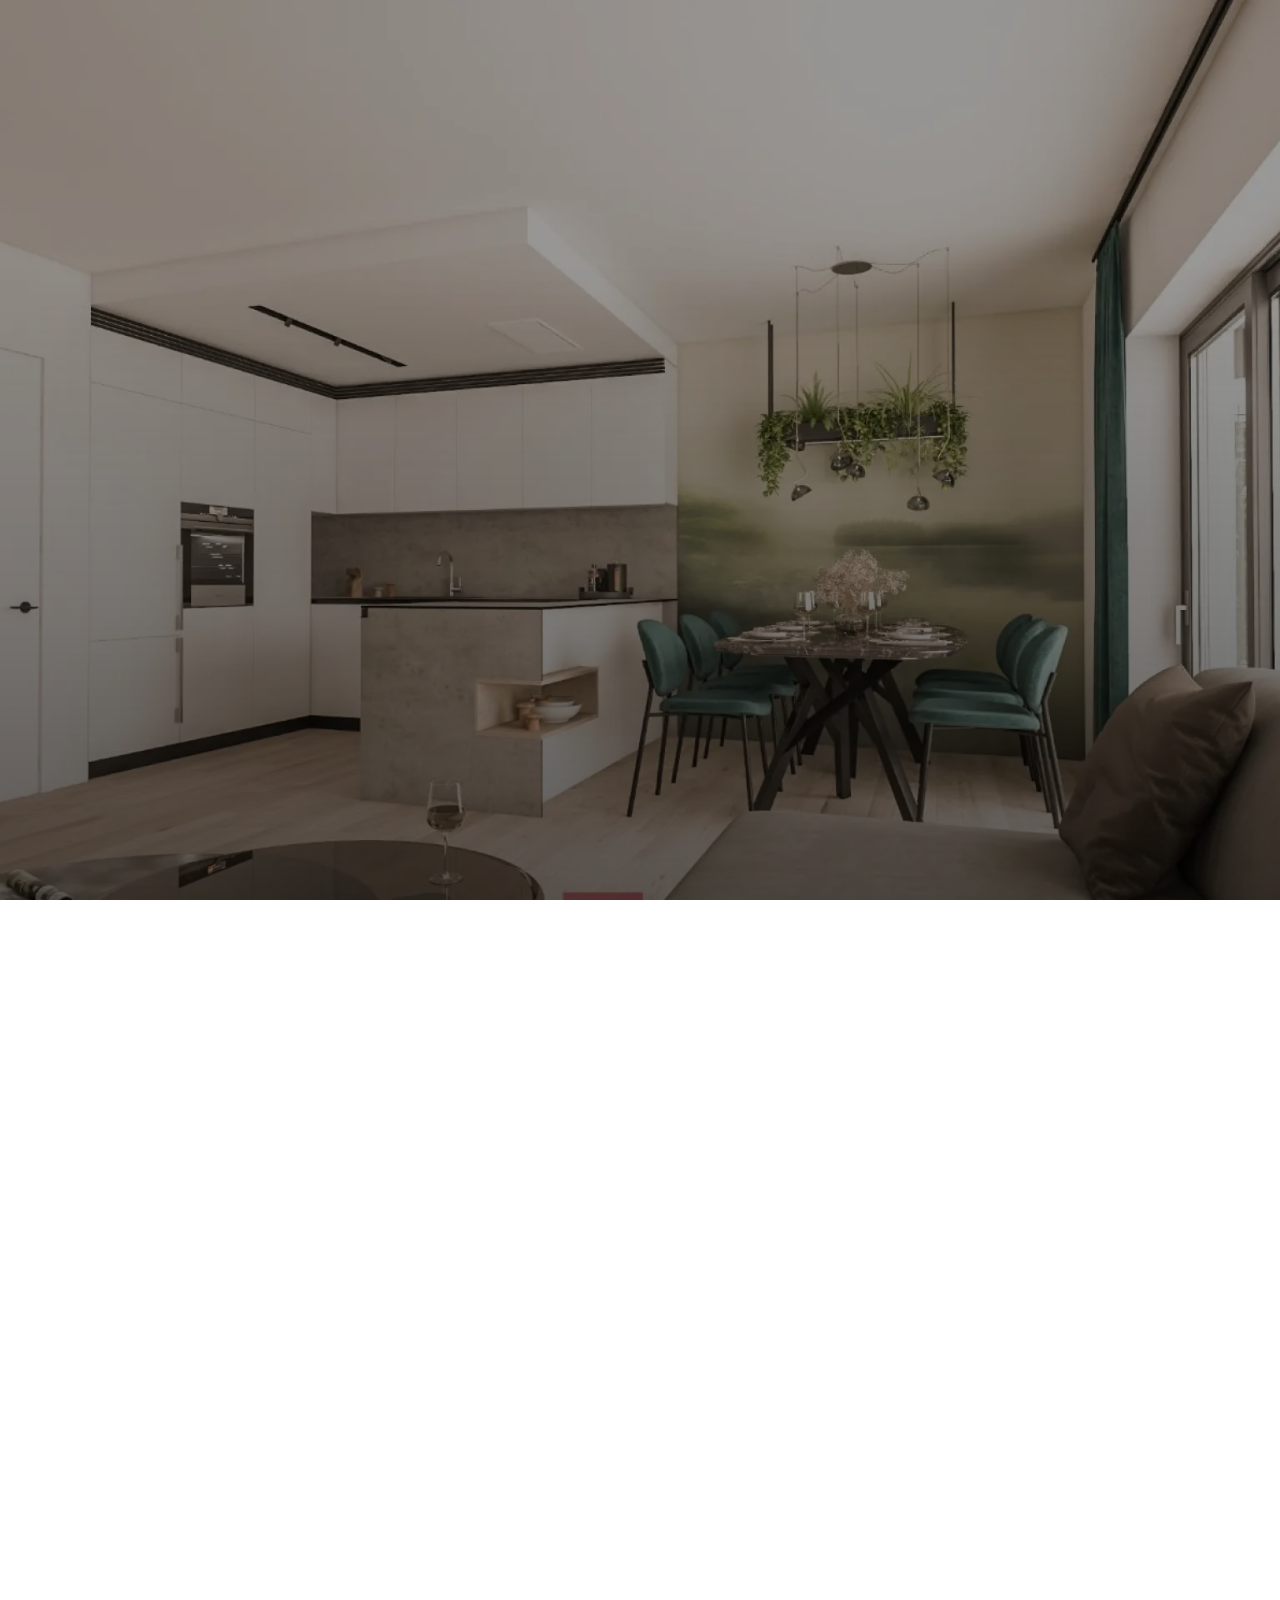
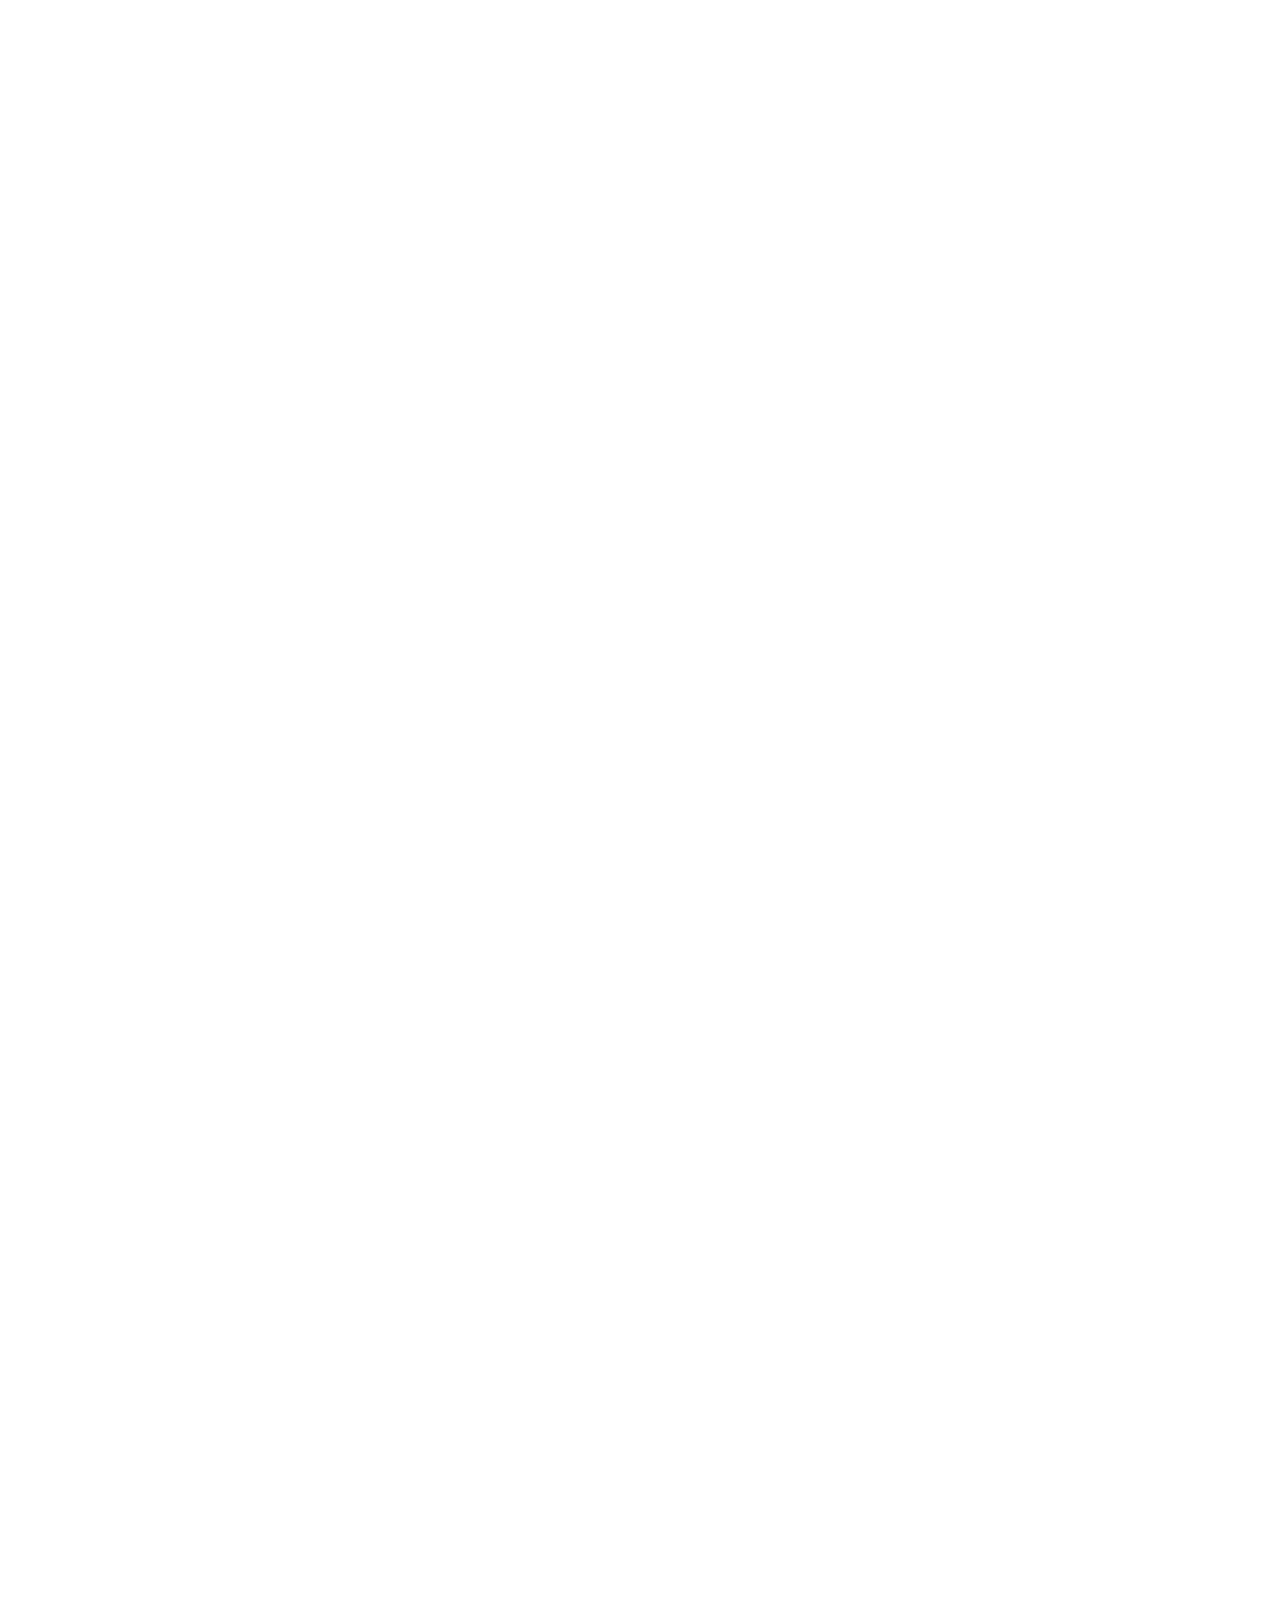
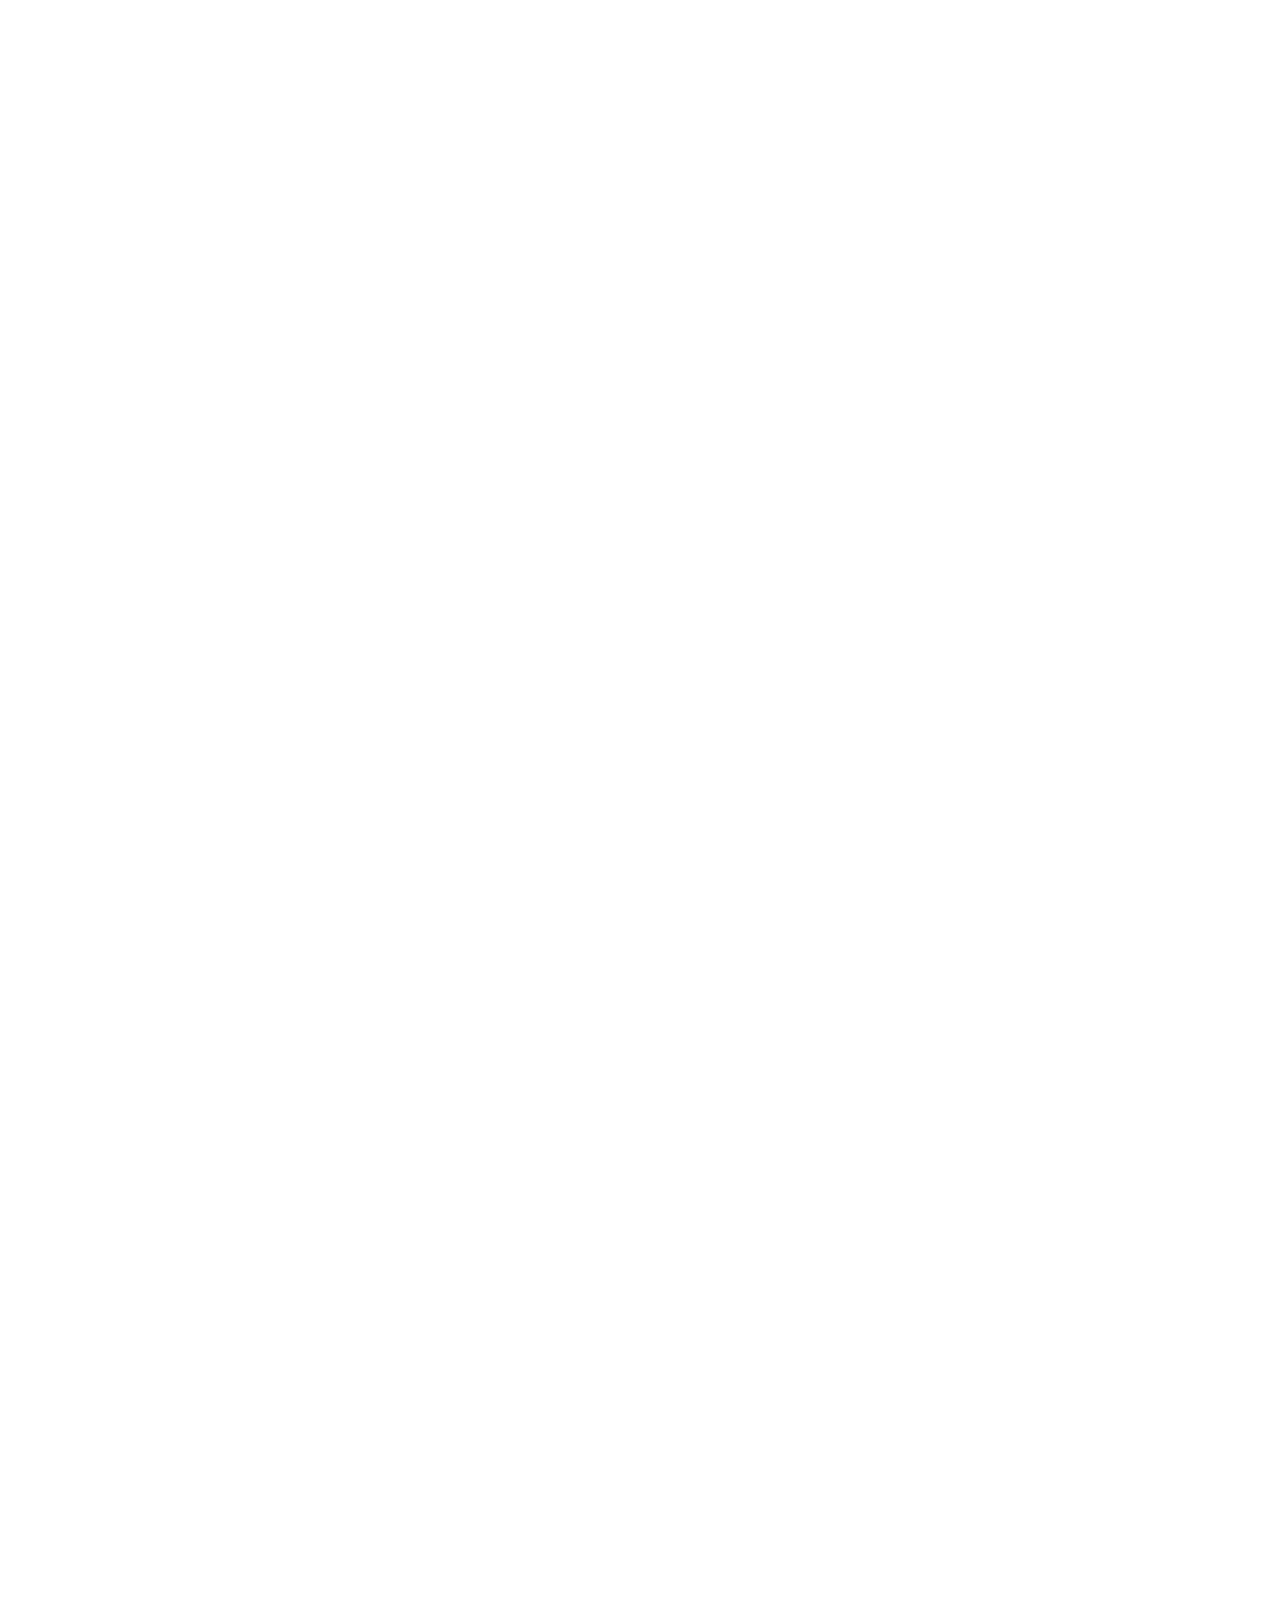
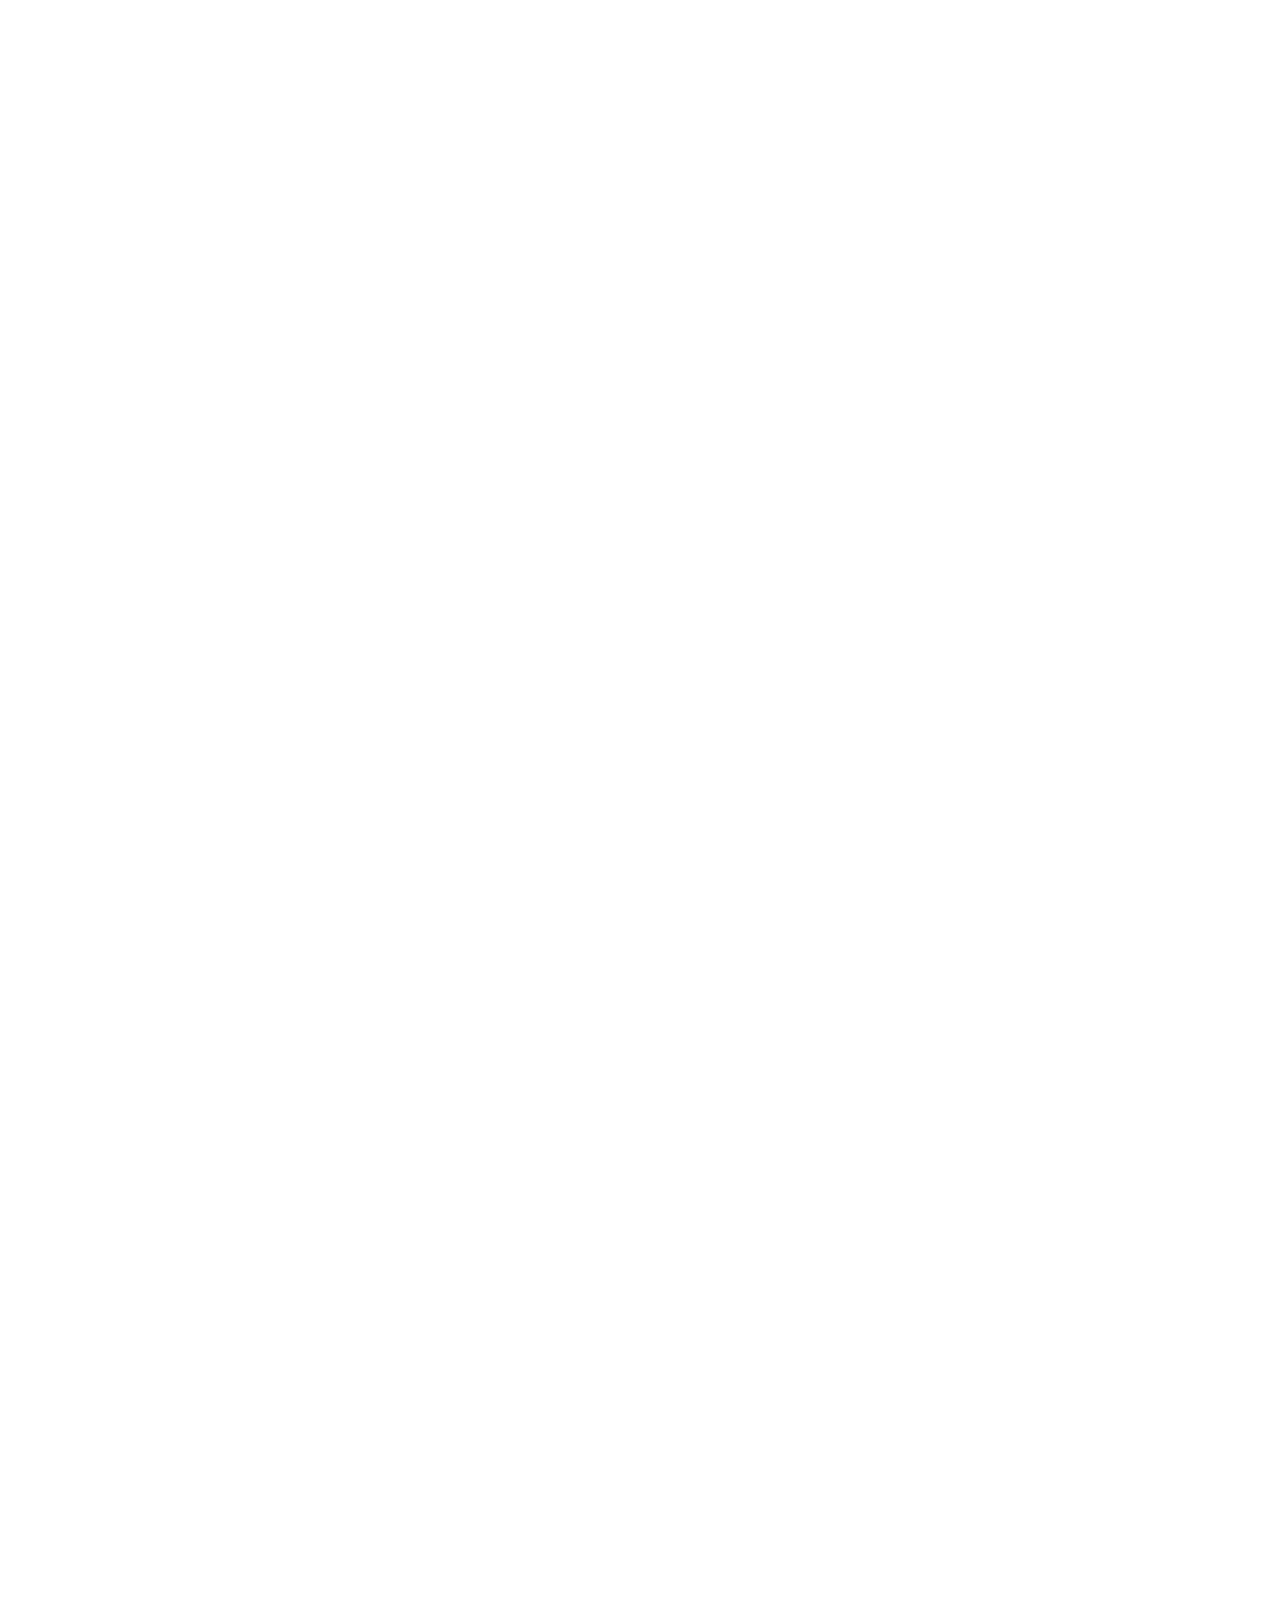
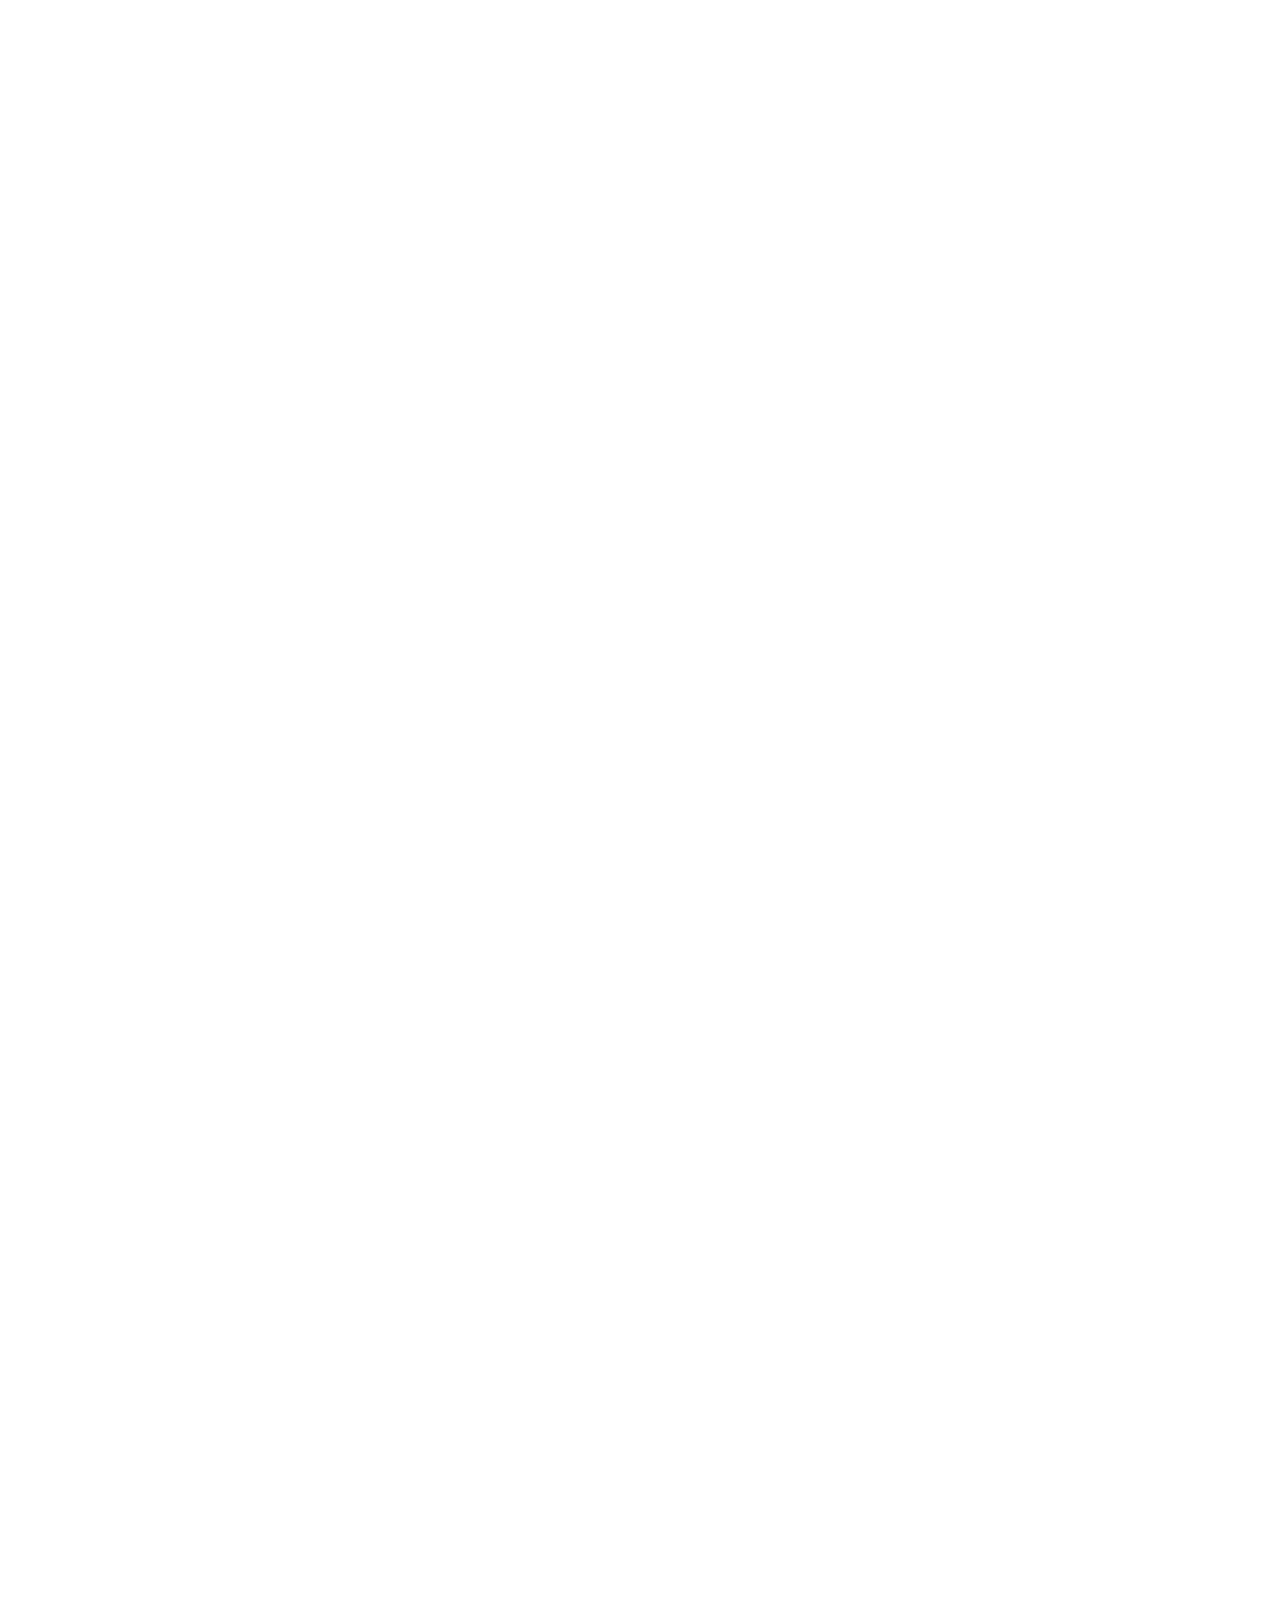
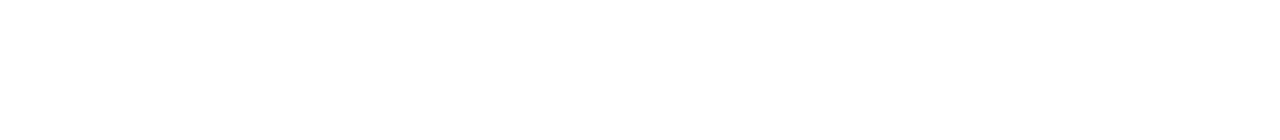
==== commit dc41672c: "Home done" ====
--- a/index.html
+++ b/index.html
@@ -1,5 +1,5 @@
 <!DOCTYPE html>
-<html lang="cz">
+<html lang="cs">
 
 <head>
 	<meta charset="UTF-8">
@@ -25,16 +25,20 @@
 
 <body>
 	<nav class="nav container">
-		<div class="nav__logo">
-			<a href="./"><img class="nav__logo__img" src="@/../images/bg/logo.svg" alt="Metr&sup2; logo"></a>
-		</div>
-		<div class="nav__burger"></div>
-		<div class="nav__menu">
-			<a class="button-about" class="nav__menu__burger nav__menu__item nav__menu__item-active" href="" role="button">O Metr&sup2; Premium</a>
-			<a class="button-property" class="nav__menu__burger nav__menu__item" href="" role="button">Nemovitosti</a>
-			<a class="button-contact" class="nav__menu__burger nav__menu__button" href="" role="button">
-				<p>Kontakt</p>
-			</a>
+		<div class="nav-wrap">
+			<div class="nav__logo">
+				<a href="./">
+					<img class="nav__logo__img" src="@/../images/bg/logo.svg" alt="Metr&sup2; logo"></a>
+			</div>
+			<div class="nav__burger"></div>
+			<div class="nav__menu">
+				<a class="button-about" class="nav__menu__burger nav__menu__item nav__menu__item-active" href="" role="button">O
+					Metr&sup2; Premium</a>
+				<a class="button-property" class="nav__menu__burger nav__menu__item" href="" role="button">Nemovitosti</a>
+				<a class="button-contact" class="nav__menu__burger nav__menu__button" href="" role="button">
+					<p>Kontakt</p>
+				</a>
+			</div>
 		</div>
 		<div class="nav__menuMobile">
 			<div class="nav__menuMobile__menu">
@@ -53,15 +57,20 @@
 					<h1>Údaje</h1>
 					<p>
 						metr2 reality s.r.o.,<br>
-						Litovelská 1340/2c <br>
-						779 00 Olomouc <br>
-						IČ: 27779661 <br>
-						DIČ: CZ27779661 <br>
+						Litovelská 1340/2c
+						<br>
+						779 00 Olomouc
+						<br>
+						IČ: 27779661
+						<br>
+						DIČ: CZ27779661
+						<br>
 					</p>
 				</div>
 			</div>
 		</div>
 	</nav>
+	</p>
 	<div id="smooth-wrapper" class="smooth-wrapper">
 		<div id="smooth-content">
 			<section class="hero">
@@ -88,10 +97,10 @@
 							<p class="hero__content__controls__text hidden">Rodinný dům Kolín</p>
 						</div>
 						<div class="hero__content__controls__arrows">
-							<button class="hero__content__controls__arrows__left">
+							<button aria-label="left arrow" class="hero__content__controls__arrows__left">
 								<img src="@/../images/bg/arrow-left.svg" alt="Left button">
 							</button>
-							<button class="hero__content__controls__arrows__right">
+							<button aria-label="right arrow" class="hero__content__controls__arrows__right">
 								<img src="@/../images/bg/arrow-right.svg" alt="Right button">
 							</button>
 						</div>
@@ -109,35 +118,35 @@
 				<div class="carousel__images">
 					<div class="carousel__images__block right active">
 						<p>Další nemovitost</p>
-						<img src="@/../images/bg/carousel_1.png" alt="">
+						<img src="@/../images/bg/carousel_1.webp" alt="">
 						<p>
 							<span>Rodinný dům Olomouc</span>
 						</p>
 					</div>
 					<div class="carousel__images__block">
 						<p>Další nemovitost</p>
-						<img src="@/../images/bg/carousel_2.png" alt="">
+						<img src="@/../images/bg/carousel_2.webp" alt="">
 						<p>
 							<span>Byt Novosadský dvůr</span>
 						</p>
 					</div>
 					<div class="carousel__images__block hidden">
 						<p>Další nemovitost</p>
-						<img src="@/../images/bg/carousel_1.png" alt="">
+						<img src="@/../images/bg/carousel_1.webp" alt="">
 						<p>
 							<span>Lorem, ipsum dolor.</span>
 						</p>
 					</div>
 					<div class="carousel__images__block hidden">
 						<p>Další nemovitost</p>
-						<img src="@/../images/bg/carousel_2.png" alt="">
+						<img src="@/../images/bg/carousel_2.webp" alt="">
 						<p>
 							<span>Lorem, ipsum dolor.</span>
 						</p>
 					</div>
 					<div class="carousel__images__block hidden scaled right">
 						<p>Další nemovitost</p>
-						<img src="@/../images/bg/carousel_1.png" alt="">
+						<img src="@/../images/bg/carousel_1.webp" alt="">
 						<p>
 							<span>New, ipsum dolor.</span>
 						</p>
@@ -159,12 +168,12 @@
 								</div>
 							</div>
 							<div class="carousel__description__controls__elements__arrows">
-								<button class="carousel__description__controls__elements__arrows__left">
+								<button aria-label="left arrow" class="carousel__description__controls__elements__arrows__left">
 									<svg class="arrow-img" width="56" height="56" viewBox="0 0 56 56" fill="none" xmlns="http://www.w3.org/2000/svg">
 										<path d="M24.89 18.667c0 .99-.938 2.466-1.886 3.706-1.219 1.6-2.675 2.996-4.345 4.062-1.253.798-2.77 1.565-3.992 1.565m0 0c1.221 0 2.74.767 3.992 1.565 1.67 1.067 3.126 2.463 4.345 4.06.948 1.242 1.885 2.722 1.885 3.708M14.667 28h30.666" stroke="#B58C67" />
 									</svg>
 								</button>
-								<button class="carousel__description__controls__elements__arrows__right">
+								<button aria-label="right arrow" class="carousel__description__controls__elements__arrows__right">
 									<svg class="arrow-img" width="56" height="56" viewBox="0 0 56 56" fill="none" xmlns="http://www.w3.org/2000/svg">
 										<path d="M31.11 37.333c0-.99.938-2.466 1.886-3.706 1.219-1.6 2.675-2.996 4.345-4.062 1.253-.798 2.77-1.565 3.992-1.565m0 0c-1.221 0-2.74-.767-3.992-1.565-1.67-1.067-3.126-2.463-4.345-4.06-.948-1.242-1.885-2.722-1.885-3.708M41.333 28H10.667" stroke="#B58C67" />
 									</svg>
@@ -210,11 +219,11 @@
 					<p class="quote__text__bottom">Mgr. Martin Minář</p>
 				</div>
 				<div class="quote__picture">
-					<img src="@/../images/bg/owner.png" alt="Mgr. Martin Minář">
+					<img src="@/../images/bg/owner.webp" alt="Mgr. Martin Minář">
 				</div>
 			</section>
 			<section class="picture" data-speed="0.5">
-				<img src="@/../images/bg/picture.png" alt="">
+				<img src="@/../images/bg/picture.webp" alt="">
 			</section>
 			<section class="property">
 				<p>Nemovitosti</p>
@@ -225,84 +234,84 @@
 				<p>Komerční nemovitosti</p>
 				<div class="commerce__content">
 					<div id="commerce_1" class="commerce__content__item">
-						<img src="@/../images/bg/home1.png" alt="">
-						<h1>Rodinný dům Olomouc</h1>
-						<div class="commerce__content__item__text">
-							<p>pronájem • olomouc</p>
-						</div>
-					</div>
-					<div id="commerce_2" class="commerce__content__item" data-speed="1.2">
-						<img src="@/../images/bg/home2.png" alt="">
+						<img src="@/../images/bg/home1.webp" alt="">
+						<h1>Rodinný dům Olomouc</h1>
+						<div class="commerce__content__item__text">
+							<p>pronájem • olomouc</p>
+						</div>
+					</div>
+					<div id="commerce_2" class="commerce__content__item">
+						<img src="@/../images/bg/home2.webp" alt="">
 						<h1>Byt Benidorm - Finestrat</h1>
 						<div class="commerce__content__item__text">
 							<p>prodej • Spojené státy americké</p>
 						</div>
 					</div>
 					<div id="commerce_3" class="commerce__content__item">
-						<img src="@/../images/bg/home3.png" alt="">
+						<img src="@/../images/bg/home3.webp" alt="">
 						<h1>Byt Novosadský dvůr</h1>
 						<div class="commerce__content__item__text">
 							<p>pronájem • španělsko</p>
 						</div>
 					</div>
-					<div id="commerce_4" class="commerce__content__item" data-speed="1.2">
-						<img src="@/../images/bg/home4.png" alt="">
+					<div id="commerce_4" class="commerce__content__item">
+						<img src="@/../images/bg/home4.webp" alt="">
 						<h1>Rodinný dům Olomouc</h1>
 						<div class="commerce__content__item__text">
 							<p>pronájem • olomouc</p>
 						</div>
 					</div>
 					<div id="commerce_5" class="commerce__content__item hidden">
-						<img src="@/../images/bg/home1.png" alt="">
-						<h1>Rodinný dům Olomouc</h1>
-						<div class="commerce__content__item__text">
-							<p>pronájem • olomouc</p>
-						</div>
-					</div>
-					<div id="commerce_6" class="commerce__content__item hidden" data-speed="1.2">
-						<img src="@/../images/bg/home2.png" alt="">
+						<img src="@/../images/bg/home1.webp" alt="">
+						<h1>Rodinný dům Olomouc</h1>
+						<div class="commerce__content__item__text">
+							<p>pronájem • olomouc</p>
+						</div>
+					</div>
+					<div id="commerce_6" class="commerce__content__item hidden">
+						<img src="@/../images/bg/home2.webp" alt="">
 						<h1>Byt Benidorm - Finestrat</h1>
 						<div class="commerce__content__item__text">
 							<p>prodej • Spojené státy americké</p>
 						</div>
 					</div>
 					<div id="commerce_7" class="commerce__content__item hidden">
-						<img src="@/../images/bg/home3.png" alt="">
+						<img src="@/../images/bg/home3.webp" alt="">
 						<h1>Byt Novosadský dvůr</h1>
 						<div class="commerce__content__item__text">
 							<p>pronájem • španělsko</p>
 						</div>
 					</div>
-					<div id="commerce_8" class="commerce__content__item hidden" data-speed="1.2">
-						<img src="@/../images/bg/home4.png" alt="">
+					<div id="commerce_8" class="commerce__content__item hidden">
+						<img src="@/../images/bg/home4.webp" alt="">
 						<h1>Rodinný dům Olomouc</h1>
 						<div class="commerce__content__item__text">
 							<p>pronájem • olomouc</p>
 						</div>
 					</div>
 					<div id="commerce_9" class="commerce__content__item hidden">
-						<img src="@/../images/bg/home1.png" alt="">
-						<h1>Rodinný dům Olomouc</h1>
-						<div class="commerce__content__item__text">
-							<p>pronájem • olomouc</p>
-						</div>
-					</div>
-					<div id="commerce_10" class="commerce__content__item hidden" data-speed="1.2">
-						<img src="@/../images/bg/home2.png" alt="">
+						<img src="@/../images/bg/home1.webp" alt="">
+						<h1>Rodinný dům Olomouc</h1>
+						<div class="commerce__content__item__text">
+							<p>pronájem • olomouc</p>
+						</div>
+					</div>
+					<div id="commerce_10" class="commerce__content__item hidden">
+						<img src="@/../images/bg/home2.webp" alt="">
 						<h1>Byt Benidorm - Finestrat</h1>
 						<div class="commerce__content__item__text">
 							<p>prodej • Spojené státy americké</p>
 						</div>
 					</div>
 					<div id="commerce_11" class="commerce__content__item hidden">
-						<img src="@/../images/bg/home3.png" alt="">
+						<img src="@/../images/bg/home3.webp" alt="">
 						<h1>Byt Novosadský dvůr</h1>
 						<div class="commerce__content__item__text">
 							<p>pronájem • španělsko</p>
 						</div>
 					</div>
-					<div id="commerce_12" class="commerce__content__item hidden" data-speed="1.2">
-						<img src="@/../images/bg/home4.png" alt="">
+					<div id="commerce_12" class="commerce__content__item hidden">
+						<img src="@/../images/bg/home4.webp" alt="">
 						<h1>Rodinný dům Olomouc</h1>
 						<div class="commerce__content__item__text">
 							<p>pronájem • olomouc</p>
@@ -310,36 +319,36 @@
 					</div>
 				</div>
 				<div class="commerce__arrow">
-					<button id="commerce__button"><img src="@/../images/bg/arrow-down.svg" alt=""></button>
+					<button aria-label="load more" id="commerce__button"><img src="@/../images/bg/arrow-down.svg" alt=""></button>
 				</div>
 			</div>
 			<div class="residental">
 				<div class="residental__rectangle"></div>
 				<p>Rezidenční nemovitosti</p>
 				<div class="residental__content">
-					<div class="residental__content__item">
-						<img src="@/../images/bg/home1.png" alt="">
+					<div id="residental_1" class="residental__content__item">
+						<img src="@/../images/bg/home1.webp" alt="">
 						<h1>Rodinný dům Olomouc</h1>
 						<div class="residental__content__item__text">
 							<p>pronájem • olomouc</p>
 						</div>
 					</div>
-					<div class="residental__content__item" data-speed="1.2">
-						<img src="@/../images/bg/home2.png" alt="">
+					<div id="residental_2" class="residental__content__item">
+						<img src="@/../images/bg/home2.webp" alt="">
 						<h1>Byt Benidorm - Finestrat</h1>
 						<div class="residental__content__item__text">
 							<p>prodej • Spojené státy americké</p>
 						</div>
 					</div>
-					<div class="residental__content__item">
-						<img src="@/../images/bg/home3.png" alt="">
+					<div id="residental_3" class="residental__content__item">
+						<img src="@/../images/bg/home3.webp" alt="">
 						<h1>Byt Novosadský dvůr</h1>
 						<div class="residental__content__item__text">
 							<p>pronájem • španělsko</p>
 						</div>
 					</div>
-					<div class="residental__content__item" data-speed="1.2">
-						<img src="@/../images/bg/home4.png" alt="">
+					<div id="residental_4" class="residental__content__item">
+						<img src="@/../images/bg/home4.webp" alt="">
 						<h1>Rodinný dům Olomouc</h1>
 						<div class="residental__content__item__text">
 							<p>pronájem • olomouc</p>
@@ -347,7 +356,7 @@
 					</div>
 				</div>
 				<div class="residental__arrow">
-					<button id="residental__button"><img src="@/../images/bg/arrow-down.svg" alt=""></button>
+					<button aria-label="load more" id="residental__button"><img src="@/../images/bg/arrow-down.svg" alt=""></button>
 				</div>
 			</div>
 			<section class="footer container" data-speed="0.5">
@@ -380,8 +389,8 @@
 					<p>Metr2 Premium je členem holdingu Metr2 Reality.</p>
 					<div class="footer__holding__wrap">
 						<div class="footer__holding__wrap__logos">
-							<img src="./images/bg/holding.png" alt="">
-							<img class="footer__holding__wrap__logos-mobile" src="./images/bg/holding.png" alt="">
+							<img src="./images/bg/holding.webp" alt="">
+							<img class="footer__holding__wrap__logos-mobile" src="./images/bg/holding.webp" alt="">
 						</div>
 					</div>
 				</div>
@@ -396,7 +405,7 @@
 	<script type="text/js" src="js/vendor/gsap.min.js"></script>
 	<script type="text/js" src="js/ScrollSmoother.min.js"></script>
 	<script type="text/js" src="js/ScrollTrigger.min.js"></script>
-	<script src="js/scripts.js?202305185927"></script>
+	<script src="js/scripts.js?202305193973"></script>
 </body>
 
 </html>--- a/style.css
+++ b/style.css
@@ -1,2 +1,2 @@
-.container{width:calc(100% - 6.66667vw);margin:0 3.3333333333vw}@font-face{font-family:Tenor-Sans;font-style:normal;src:url(fonts/MyFont-Regular.ttf)}@font-face{font-family:Mulish-Regular;font-style:normal;src:url(fonts/static/Mulish-Regular.ttf)}@font-face{font-family:Mulish-Medium;font-style:normal;src:url(fonts/static/Mulish-Medium.ttf)}@font-face{font-family:Mulish-SemiBold;font-style:normal;src:url(fonts/static/Mulish-Medium.ttf)}:root{--vh:100vh}a,abbr,acronym,address,applet,article,aside,audio,b,big,blockquote,body,canvas,caption,center,cite,code,dd,del,details,dfn,div,dl,dt,em,embed,fieldset,figcaption,figure,footer,form,h1,h2,h3,h4,h5,h6,header,hgroup,html,i,iframe,img,ins,kbd,label,legend,li,mark,menu,nav,object,ol,output,p,pre,q,ruby,s,samp,section,small,span,strike,strong,summary,table,tbody,td,tfoot,th,thead,time,tr,tt,u,ul,var,video{margin:0;padding:0;border:0;font-size:100%;font:inherit;vertical-align:baseline;text-decoration:none}article,aside,details,figcaption,figure,footer,header,hgroup,menu,nav,section{display:block}body{line-height:1;background-color:var(--bg-color)}ol,ul{list-style:none}blockquote,q{quotes:none}blockquote:after,blockquote:before,q:after,q:before{content:"";content:none}table{border-collapse:collapse;border-spacing:0}button,input,select,textarea{padding:0;background:none;border:none;border-radius:0;outline:none;-webkit-appearance:none;-moz-appearance:none;appearance:none}body{position:relative}.nav{position:absolute;height:5.75rem;display:-webkit-box;display:-ms-flexbox;display:flex;-webkit-box-pack:justify;-ms-flex-pack:justify;justify-content:space-between;-webkit-box-align:center;-ms-flex-align:center;align-items:center;-webkit-box-sizing:border-box;box-sizing:border-box;z-index:9999;-webkit-transform:translateY(-100%);transform:translateY(-100%)}.nav__logo__img{width:7.1875vw;height:2.1875vw;-webkit-transition:-webkit-filter 1s ease-in-out;transition:-webkit-filter 1s ease-in-out;transition:filter 1s ease-in-out;transition:filter 1s ease-in-out,-webkit-filter 1s ease-in-out}.nav__logo__img-active{-webkit-filter:invert(1);filter:invert(1)}.nav__burger{pointer-events:all}.nav__menu{display:-webkit-box;display:-ms-flexbox;display:flex;-webkit-box-align:center;-ms-flex-align:center;align-items:center;gap:3rem}.nav__menu__button{padding:0.3125rem 1.75rem;border:0.0625rem solid #f5f3f1;border-radius:1.25rem;-webkit-transition:.3s ease-out;transition:.3s ease-out}.nav__menu__button:hover{color:#3e3025;background-color:#f5f3f1}.nav__menu a{font-family:Mulish-Medium;font-weight:500;font-size:1rem;line-height:1.875em;letter-spacing:.04em;text-transform:uppercase;color:#f5f3f1}.nav__menuMobile{display:none;position:absolute;padding:7.375rem 1rem 2.8125rem;left:-1rem;top:calc(var(--vh)*-1);background-color:#f5f3f1;z-index:-1;width:100vw;height:var(--vh);height:100svh;-webkit-transition:.75s ease-out;transition:.75s ease-out;-webkit-box-sizing:border-box;box-sizing:border-box;-webkit-box-orient:vertical;-webkit-box-direction:normal;-ms-flex-direction:column;flex-direction:column;-webkit-box-pack:justify;-ms-flex-pack:justify;justify-content:space-between}.nav__menuMobile__menu{display:-webkit-box;display:-ms-flexbox;display:flex;-webkit-box-orient:vertical;-webkit-box-direction:normal;-ms-flex-direction:column;flex-direction:column;gap:2rem}.nav__menuMobile__menu a{font-family:Tenor-Sans;font-weight:400;font-size:2rem;line-height:1.1875em;text-transform:uppercase;color:#b58c67}.nav__menuMobile__text{display:-webkit-box;display:-ms-flexbox;display:flex;-webkit-box-pack:justify;-ms-flex-pack:justify;justify-content:space-between;padding-top:1.5rem;border-top:0.0625rem solid rgba(144,143,139,.2)}.nav__menuMobile__text h1{font-family:Mulish-Medium;font-weight:500;font-size:0.875rem;line-height:2.142857em;letter-spacing:.08em;text-transform:uppercase;color:#b58c67;padding-bottom:1.25rem}.nav__menuMobile__text a,.nav__menuMobile__text p{font-family:Mulish-Regular;font-weight:400;font-size:0.875rem;line-height:1.714285em;color:#3e3025}.nav__menuMobile__text__company,.nav__menuMobile__text__contact{display:-webkit-box;display:-ms-flexbox;display:flex;-webkit-box-orient:vertical;-webkit-box-direction:normal;-ms-flex-direction:column;flex-direction:column}.hero{height:100vh;height:var(--vh);height:100svh;width:100%;max-width:100vw;position:relative}.hero,.hero__line-wrap{overflow:hidden}.hero__line{opacity:0;-webkit-transform:translateY(100%);transform:translateY(100%)}.hero__carousel{z-index:1}.hero__carousel,.hero__carousel__filter{height:100%;width:100%;position:absolute}.hero__carousel__filter{background:-webkit-gradient(linear,left bottom,left top,from(rgba(0,0,0,.4)),color-stop(32.15%,rgba(0,0,0,.186584)),color-stop(70.77%,transparent)),rgba(0,0,0,.4);background:linear-gradient(0deg,rgba(0,0,0,.4),rgba(0,0,0,.186584) 32.15%,transparent 70.77%),rgba(0,0,0,.4);background-blend-mode:multiply;z-index:2}.hero__carousel__wrap{display:-webkit-box;display:-ms-flexbox;display:flex;width:100%;height:100%;-webkit-transition:1.5s ease-out;transition:1.5s ease-out}.hero__carousel__wrap .active{opacity:1}.hero__carousel img{position:absolute;height:var(--vh);height:100svh;width:100%;z-index:1;-o-object-fit:cover;object-fit:cover;opacity:0;-webkit-transition:.4s ease-out;transition:.4s ease-out}.hero__content{height:100%;position:relative;z-index:2;display:-webkit-box;display:-ms-flexbox;display:flex;-webkit-box-orient:vertical;-webkit-box-direction:normal;-ms-flex-direction:column;flex-direction:column;-webkit-box-pack:end;-ms-flex-pack:end;justify-content:flex-end}.hero__content p{font-family:Mulish-Medium;font-weight:500;font-size:1rem;line-height:2.25rem;letter-spacing:.08em;text-transform:uppercase;color:#f5f3f1}.hero__content h1{font-family:Tenor-Sans;font-weight:400;font-size:6.25vw;line-height:1.15em;letter-spacing:-.02em;text-transform:uppercase;color:#f5f3f1}.hero__content .line-wrapper{overflow:hidden}.hero__content .hidden{display:none}.hero__content__text{gap:1rem}.hero__content__text p{-webkit-transform:translateY(-150%);transform:translateY(-150%);opacity:0}.hero__content__controls{display:-webkit-box;display:-ms-flexbox;display:flex;-webkit-box-pack:justify;-ms-flex-pack:justify;justify-content:space-between;-webkit-box-align:center;-ms-flex-align:center;align-items:center;width:100%;margin-top:2.0833333333vw;padding:1rem 0;border-top:0.0625rem solid rgba(144,143,139,.1176470588);-webkit-transform:translateY(100%);transform:translateY(100%)}.hero__content__controls__description{display:-webkit-box;display:-ms-flexbox;display:flex;gap:2rem}.hero__content__controls__arrows{display:-webkit-box;display:-ms-flexbox;display:flex}.hero__content__controls__arrows img{width:2.9166666667vw;height:2.9166666667vw}.hero__content__controls__arrows button{cursor:pointer}.about{display:-webkit-box;display:-ms-flexbox;display:flex;-webkit-box-orient:vertical;-webkit-box-direction:normal;-ms-flex-direction:column;flex-direction:column;-webkit-box-pack:center;-ms-flex-pack:center;justify-content:center;-webkit-box-align:center;-ms-flex-align:center;align-items:center;padding-top:13.0208333333vw}.about__wrap{display:-webkit-box;display:-ms-flexbox;display:flex;-webkit-box-orient:vertical;-webkit-box-direction:normal;-ms-flex-direction:column;flex-direction:column;-webkit-box-pack:center;-ms-flex-pack:center;justify-content:center;-webkit-box-align:center;-ms-flex-align:center;align-items:center;opacity:0;-webkit-transform:translateY(100%);transform:translateY(100%)}.about p{font-family:Mulish-Medium;font-weight:500;font-size:1rem;line-height:1.5em;letter-spacing:.02em;color:#3e3025;text-align:center;max-width:49.25rem}.about span{line-height:1.75em;letter-spacing:.08em;text-transform:uppercase;color:#b58c67;padding-top:0}.about h1{font-family:Tenor-Sans;font-weight:400;font-size:2.5vw;line-height:1.4166666em;letter-spacing:-.04em;text-transform:uppercase;text-align:center;color:#b58c67;max-width:23.9583333em;padding-top:.83333em;padding-bottom:2rem}.carousel{margin-top:10.15625vw;display:grid;grid-template-columns:2fr 1fr;height:40.625vw;overflow:hidden}.carousel .hidden{opacity:0;pointer-events:none}.carousel .scaled{scale:.8}.carousel__images{position:relative;width:100%;display:-webkit-box;display:-ms-flexbox;display:flex}.carousel__images__block{position:absolute;margin-top:-3rem;top:12.9166666667vw;left:0;height:21.6666666667vw;width:16.875vw}.carousel__images__block p{font-family:Mulish-Medium;font-weight:500;text-transform:uppercase;color:#b58c67;font-size:1rem;line-height:1.5em;letter-spacing:.08em}.carousel__images__block span{font-family:Tenor-Sans;font-weight:400;font-size:1.5rem;line-height:1.33333em;letter-spacing:-.04em}.carousel__images__block img{margin:1.5rem 0 1rem;width:100%}.carousel__images__block-transition{-webkit-transition:1s;transition:1s}.carousel__images .active{opacity:1}.carousel__images .right{left:100%;top:0;width:31.25vw;-webkit-transform:translateX(-100%);transform:translateX(-100%)}.carousel__images .right p{opacity:0;-webkit-transition:.8s ease-out;transition:.8s ease-out}.carousel__images .moving{z-index:2}.carousel__description{position:relative;display:-webkit-box;display:-ms-flexbox;display:flex;-webkit-box-orient:vertical;-webkit-box-direction:normal;-ms-flex-direction:column;flex-direction:column;padding-top:10.4166666667vw;margin-left:7.8125vw;margin-right:4.5833333333vw}.carousel__description p{font-family:Mulish-Regular;font-weight:400;font-size:1rem;line-height:1.5em;letter-spacing:.02em;color:#3e3025}.carousel__description span{font-family:Mulish-Medium;font-weight:500;letter-spacing:.08em;text-transform:uppercase;color:#b58c67}.carousel__description h1{font-family:Tenor-Sans;font-weight:400;font-size:2rem;line-height:1.25em;letter-spacing:-.04em;text-transform:uppercase;color:#b58c67;padding-top:1em;padding-bottom:.5em}.carousel__description__text{position:relative}.carousel__description__text__block{position:relative;-webkit-transition:opacity .3s ease-out;transition:opacity .3s ease-out}.carousel__description__text__block-hidden{position:absolute;top:1.5rem}.carousel__description__controls{position:absolute;bottom:0;display:-webkit-box;display:-ms-flexbox;display:flex;-webkit-box-orient:vertical;-webkit-box-direction:normal;-ms-flex-direction:column;flex-direction:column;-webkit-box-pack:center;-ms-flex-pack:center;justify-content:center}.carousel__description__controls__elements{display:-webkit-box;display:-ms-flexbox;display:flex;-webkit-box-align:center;-ms-flex-align:center;align-items:center;-webkit-box-pack:justify;-ms-flex-pack:justify;justify-content:space-between;width:100%}.carousel__description__controls__elements p{font-family:Tenor-Sans;font-weight:400;font-size:2rem;min-width:3.75rem;line-height:1em;color:#b58c67}.carousel__description__controls__elements__wrap{display:-webkit-box;display:-ms-flexbox;display:flex;gap:1rem}.carousel__description__controls__elements__wrap__text{display:none}.carousel__description__controls__elements__wrap__numbers{display:-webkit-box;display:-ms-flexbox;display:flex}.carousel__description__controls__elements__wrap__numbers__block{position:absolute}.carousel__description__controls__elements__wrap__numbers__block-active{position:relative}.carousel__description__controls__elements__arrows{padding-left:1.5rem}.carousel__description__controls__elements__arrows button{cursor:pointer}.carousel__description__controls__elements__arrows .arrow-img{width:3.5rem;height:3.5rem}.carousel__description__controls__elements__arrows .arrow-img path{-webkit-transition:.3s;transition:.3s}.carousel__description__controls__elements__arrows .arrow-img:hover path{stroke:#3e3025}.carousel__description__controls__statusline{position:relative;width:calc(100% - 0.90625rem);height:0.0625rem;background-color:#dcd4cc}.carousel__description__controls__statusline__line{position:absolute;background-color:#b58c67;height:0.0625rem;z-index:2}.quote{padding:16.1458333333vw 14.375vw;margin:0;display:-webkit-box;display:-ms-flexbox;display:flex;-webkit-box-pack:justify;-ms-flex-pack:justify;justify-content:space-between;width:auto;position:relative;z-index:1;background-color:#fff}.quote__text{max-width:35vw;position:relative;display:-webkit-box;display:-ms-flexbox;display:flex;-webkit-box-orient:vertical;-webkit-box-direction:normal;-ms-flex-direction:column;flex-direction:column}.quote__text p{font-family:Mulish-Medium;font-weight:500;font-size:1rem;line-height:1.5em;letter-spacing:.08em;text-transform:uppercase;color:#b58c67}.quote__text h1{font-family:Tenor-Sans;font-weight:400;font-size:1.6666666667vw;line-height:1.5em;letter-spacing:-.04em;text-transform:uppercase;color:#b58c67;margin-top:1.5625vw}.quote__text img{width:1.875vw;height:1.3020833333vw;margin-top:4.1666666667vw}.quote__text__bottom{position:absolute;bottom:0}.quote__picture img{height:34.5833333333vw;aspect-ratio:447/664}.picture{width:100%;height:56.25vw;z-index:-1;position:relative}.picture img{width:100%;aspect-ratio:16/9}.property{background:#0b1a25;padding-top:15.625vw;padding-bottom:11.4583333333vw;display:-webkit-box;display:-ms-flexbox;display:flex;-webkit-box-orient:vertical;-webkit-box-direction:normal;-ms-flex-direction:column;flex-direction:column;-webkit-box-align:center;-ms-flex-align:center;align-items:center;position:relative;z-index:1}.property p{font-family:Mulish-Medium;font-weight:500;font-size:1rem;line-height:1.5em;text-align:center;letter-spacing:.08em;text-transform:uppercase;color:#b58c67}.property h1{font-family:Tenor-Sans;font-weight:400;max-width:47.65625vw;font-size:3.3333333333vw;padding-top:2.0833333333vw;line-height:1.15625em;text-align:center;letter-spacing:-.04em;text-transform:uppercase;color:#b58c67}.commerce{display:-webkit-box;display:-ms-flexbox;display:flex;-webkit-box-orient:vertical;-webkit-box-direction:normal;-ms-flex-direction:column;flex-direction:column;-webkit-box-align:center;-ms-flex-align:center;align-items:center;background:#0b1a25;position:relative;z-index:1}.commerce .hidden{display:none;opacity:0}.commerce__rectangle{width:9.0625vw;border-top:0.0625rem solid rgba(144,143,139,.2)}.commerce p{font-family:Tenor-Sans;font-weight:400;font-size:1.6666666667vw;line-height:1.25em;text-align:center;letter-spacing:-.04em;text-transform:uppercase;color:#b58c67;padding-top:1.9791666667vw}.commerce__content{display:-webkit-box;display:-ms-flexbox;display:flex;-ms-flex-wrap:wrap;flex-wrap:wrap;-webkit-box-sizing:border-box;box-sizing:border-box;padding:7.2916666667vw 10.625vw 4.7916666667vw;gap:5.3125vw 0;width:100%}.commerce__content__item{width:50%;padding:0 4.2708333333vw;-webkit-box-sizing:border-box;box-sizing:border-box;-webkit-transition:visibility .3s linear,opacity .3s linear;transition:visibility .3s linear,opacity .3s linear;visibility:visible;opacity:1}.commerce__content__item img{width:100%}.commerce__content__item h1{font-family:Tenor-Sans;font-weight:400;font-size:1.5rem;line-height:1.333333em;letter-spacing:-.04em;text-transform:uppercase;color:#b58c67;border-top:0.0625rem solid rgba(144,143,139,.2);padding-top:1em;margin-top:1.33333em}.commerce__content__item__text p{font-family:Mulish-Medium;font-weight:500;font-size:0.875rem;line-height:2em;letter-spacing:.08em;text-transform:uppercase;color:#6f6862;padding-top:0.25rem;text-align:start}.commerce__arrow{padding-bottom:11.4583333333vw}.commerce__arrow button{width:6.25vw;height:6.25vw;border-radius:100%;display:-webkit-box;display:-ms-flexbox;display:flex;-webkit-box-pack:center;-ms-flex-pack:center;justify-content:center;-webkit-box-align:center;-ms-flex-align:center;align-items:center;border:0.0625rem solid #b58c67;-webkit-transition:background-color .3s;transition:background-color .3s;cursor:pointer}.commerce__arrow button:hover{background-color:#b58c67}.commerce__arrow button img{width:2.5vw;height:2.5vw}.residental{display:-webkit-box;display:-ms-flexbox;display:flex;-webkit-box-orient:vertical;-webkit-box-direction:normal;-ms-flex-direction:column;flex-direction:column;-webkit-box-align:center;-ms-flex-align:center;align-items:center;background:#0b1a25;position:relative;z-index:1}.residental__rectangle{width:9.0625vw;border-top:0.0625rem solid rgba(144,143,139,.2)}.residental p{font-family:Tenor-Sans;font-weight:400;font-size:1.6666666667vw;line-height:1.25em;text-align:center;letter-spacing:-.04em;text-transform:uppercase;color:#b58c67;padding-top:1.9791666667vw}.residental__content{display:-webkit-box;display:-ms-flexbox;display:flex;-ms-flex-wrap:wrap;flex-wrap:wrap;-webkit-box-sizing:border-box;box-sizing:border-box;padding:7.2916666667vw 10.625vw 4.7916666667vw;gap:5.3125vw 0;width:100%}.residental__content__item{width:50%;padding:0 4.2708333333vw;-webkit-box-sizing:border-box;box-sizing:border-box}.residental__content__item img{width:100%}.residental__content__item h1{font-family:Tenor-Sans;font-weight:400;font-size:1.5rem;line-height:1.333333em;letter-spacing:-.04em;text-transform:uppercase;color:#b58c67;border-top:0.0625rem solid rgba(144,143,139,.2);padding-top:1em;margin-top:1.33333em}.residental__content__item__text p{font-family:Mulish-Medium;font-weight:500;font-size:0.875rem;line-height:2em;letter-spacing:.08em;text-transform:uppercase;color:#6f6862;padding-top:0.25rem;text-align:start}.residental__arrow{padding-bottom:11.4583333333vw}.residental__arrow button{width:6.25vw;height:6.25vw;border-radius:100%;display:-webkit-box;display:-ms-flexbox;display:flex;-webkit-box-pack:center;-ms-flex-pack:center;justify-content:center;-webkit-box-align:center;-ms-flex-align:center;align-items:center;border:0.0625rem solid #b58c67;-webkit-transition:background-color .3s;transition:background-color .3s;cursor:pointer}.residental__arrow button:hover{background-color:#b58c67}.residental__arrow button img{width:2.5vw;height:2.5vw}.footer{display:-webkit-box;display:-ms-flexbox;display:flex;-webkit-box-orient:vertical;-webkit-box-direction:normal;-ms-flex-direction:column;flex-direction:column;padding-top:9.8958333333vw}.footer__content{display:-webkit-box;display:-ms-flexbox;display:flex;-webkit-box-pack:justify;-ms-flex-pack:justify;justify-content:space-between}.footer__content__menu{display:-webkit-box;display:-ms-flexbox;display:flex;-webkit-box-orient:vertical;-webkit-box-direction:normal;-ms-flex-direction:column;flex-direction:column;gap:2.9166666667vw}.footer__content__menu a{font-family:Tenor-Sans;font-weight:400;font-size:2.5vw;line-height:1em;text-transform:uppercase;color:#b58c67}.footer__content__text{display:-webkit-box;display:-ms-flexbox;display:flex;gap:9.375vw}.footer__content__text h1{font-family:Mulish-Medium;font-weight:500;font-size:1rem;line-height:1.875em;letter-spacing:.08em;text-transform:uppercase;color:#b58c67;padding-bottom:1rem}.footer__content__text p{font-family:Mulish-Regular;font-weight:400;font-size:1rem;line-height:1.875em;color:#3e3025}.footer__content__text a{font-family:Mulish-Regular;font-weight:400;font-size:1rem;line-height:2em;color:#3e3025}.footer__content__text__company,.footer__content__text__contact{display:-webkit-box;display:-ms-flexbox;display:flex;-webkit-box-orient:vertical;-webkit-box-direction:normal;-ms-flex-direction:column;flex-direction:column}.footer__content__text__company{padding-right:3rem}.footer__holding{display:-webkit-box;display:-ms-flexbox;display:flex;-webkit-box-align:center;-ms-flex-align:center;align-items:center;-webkit-box-pack:justify;-ms-flex-pack:justify;justify-content:space-between;padding-top:13.5416666667vw;padding-bottom:2.0833333333vw}.footer__holding p{font-family:Mulish-Medium;font-weight:500;font-size:1rem;line-height:1.875em;letter-spacing:.08em;text-transform:uppercase;color:#b58c67}.footer__holding__wrap__logos{position:relative;width:47.0833333333vw;height:1.3541666667vw;background-size:contain;display:-webkit-box;display:-ms-flexbox;display:flex}.footer__holding__wrap__logos img{height:inherit}.footer__holding__wrap__logos-mobile{display:none}.footer__bottom{display:-webkit-box;display:-ms-flexbox;display:flex;-webkit-box-pack:justify;-ms-flex-pack:justify;justify-content:space-between;padding-top:2.0833333333vw;padding-bottom:2.5vw;border-top:0.0625rem solid rgba(144,143,139,.2)}.footer__bottom img{width:2.75rem}.footer__bottom p{font-family:Mulish-Medium;font-weight:500;font-size:0.75rem;line-height:1.875rem;text-align:center;letter-spacing:.06em;text-transform:uppercase}@-webkit-keyframes moveSlideshow{to{-webkit-transform:translateX(calc(-50% - 1.5rem));transform:translateX(calc(-50% - 1.5rem))}}@keyframes moveSlideshow{to{-webkit-transform:translateX(calc(-50% - 1.5rem));transform:translateX(calc(-50% - 1.5rem))}}@media(min-width:0em)and (max-width:59.5em){.container{width:calc(100% - 2rem);margin:0 1rem}.nav__logo__img{width:6.125rem;height:1.875rem}.nav__burger{cursor:pointer}.nav__burger:after,.nav__burger:before{content:"";height:0.125rem;background-color:#fff;width:1.125rem;display:block;-webkit-transition:rotate .3s ease-in-out,background-color 1s ease-in-out;transition:rotate .3s ease-in-out,background-color 1s ease-in-out;-webkit-transform-origin:0.3125rem;transform-origin:0.3125rem}.nav__burger:after{margin-top:0.25rem}.nav__burger-active:before{rotate:45deg;background-color:#3e3025}.nav__burger-active:after{rotate:-45deg;background-color:#3e3025}.nav__menu{display:none}.nav__menuMobile{display:-webkit-box;display:-ms-flexbox;display:flex}.nav__menuMobile-active{top:0!important}.hero__content p{font-size:0.75rem;line-height:2rem}.hero__content h1{font-size:min(12.5333333333vw,3.73438rem)}.hero__content__controls__description{gap:min(4.2666666667vw,59.75rem)}.hero__content__controls__arrows img{width:3rem;height:3rem}.about{padding-top:5rem}.about span{font-size:0.75rem}.about h1{font-size:min(7.4666666667vw,1.49375rem);padding-top:2rem;padding-bottom:1.5rem}.carousel{height:auto;display:-webkit-box;display:-ms-flexbox;display:flex;-webkit-box-orient:vertical;-webkit-box-direction:normal;-ms-flex-direction:column;flex-direction:column;-webkit-box-align:center;-ms-flex-align:center;align-items:center;margin-top:6.25rem;max-width:28.125rem;margin-left:auto;margin-right:auto}.carousel .scaled{scale:unset}.carousel__images{height:auto;aspect-ratio:343/446}.carousel__images__block{width:100%;height:auto;aspect-ratio:343/446;margin-top:unset;top:0;opacity:0}.carousel__images__block p{display:none}.carousel__images__block img{margin:unset}.carousel__images .active{opacity:1!important}.carousel__images .right{z-index:3;width:100%;height:auto;aspect-ratio:324/416;-webkit-transform:unset;transform:unset;top:unset;left:unset;opacity:0}.carousel__description{padding-top:0.9375rem;margin:0 0 2rem}.carousel__description h1{font-size:1.5rem;line-height:1.875rem}.carousel__description__controls{position:unset}.carousel__description__controls__elements p{font-size:0.75rem;min-width:1.3125rem}.carousel__description__controls__elements__wrap__text{display:block;font-size:0.75rem;line-height:1em;color:#b58c67}.carousel__description__controls__elements__arrows .arrow-img{width:3rem;height:3rem}.carousel__description__controls__statusline{width:calc(100% - 0.78125rem);position:absolute;bottom:-2rem}.quote{padding:6.25rem 0;-webkit-box-orient:vertical;-webkit-box-direction:reverse;-ms-flex-direction:column-reverse;flex-direction:column-reverse;-webkit-box-pack:center;-ms-flex-pack:center;justify-content:center;-webkit-box-align:center;-ms-flex-align:center;align-items:center;max-width:28.125rem;margin-left:auto;margin-right:auto}.quote__text{max-width:28.125rem;width:100%;-webkit-box-align:center;-ms-flex-align:center;align-items:center}.quote__text p{font-size:0.75rem}.quote__text h1{font-size:1.5rem;text-align:center;padding:1.5rem 0;margin:0}.quote__text img{-webkit-box-ordinal-group:0;-ms-flex-order:-1;order:-1;width:1.625rem;height:1.0625rem;padding-bottom:1rem;margin-top:3rem}.quote__text__bottom{position:relative}.quote__picture img{height:auto;width:100%}.quote__picture{width:100%}.property{padding:6.25rem 1rem 5.25rem}.property p{font-size:0.75rem}.property h1{font-size:2.5rem;max-width:unset;padding-top:1.5rem}.commerce__rectangle{width:8.375rem}.commerce p{font-size:2rem;padding-top:1.5rem}.commerce__content{padding:3rem 1rem 4.875rem;-webkit-box-orient:vertical;-webkit-box-direction:normal;-ms-flex-direction:column;flex-direction:column;max-width:30.125rem;gap:4.25rem}.commerce__content__item{padding:0;width:100%}.commerce__content__item h1{font-size:1.25rem}.commerce__content__item__text p{font-size:0.75rem;padding-top:0}.commerce__arrow{padding-bottom:6.875rem}.commerce__arrow button{width:min(21.8666666667vw,31.08867rem);max-width:5.125rem;height:min(21.8666666667vw,31.08867rem);max-height:5.125rem}.commerce__arrow button img{width:min(8.5333333333vw,31.08867rem);height:min(8.5333333333vw,31.08867rem);max-width:2rem;max-height:2rem}.residental__rectangle{width:8.375rem}.residental p{font-size:2rem;padding-top:1.5rem}.residental__content{padding:3rem 1rem 4.875rem;-webkit-box-orient:vertical;-webkit-box-direction:normal;-ms-flex-direction:column;flex-direction:column;max-width:30.125rem;gap:4.25rem}.residental__content__item{padding:0;width:100%}.residental__content__item h1{font-size:1.25rem}.residental__content__item__text p{font-size:0.75rem;padding-top:0}.residental__arrow{padding-bottom:6.875rem}.residental__arrow button{width:min(21.8666666667vw,31.08867rem);max-width:5.125rem;height:min(21.8666666667vw,31.08867rem);max-height:5.125rem}.residental__arrow button img{width:min(8.5333333333vw,31.08867rem);height:min(8.5333333333vw,31.08867rem);max-width:2rem;max-height:2rem}.footer{-webkit-box-orient:vertical;-webkit-box-direction:normal;-ms-flex-direction:column;flex-direction:column;padding-top:6.25rem}.footer__content{-webkit-box-orient:vertical;-webkit-box-direction:normal;-ms-flex-direction:column;flex-direction:column}.footer__content__menu{gap:1.5rem}.footer__content__menu a{font-size:2rem}.footer__content__text{gap:0;-webkit-box-pack:justify;-ms-flex-pack:justify;justify-content:space-between;padding-top:4rem}.footer__content__text h1{font-size:0.875rem}.footer__content__text p{font-size:0.875rem;line-height:1.5rem;padding-top:0}.footer__content__text a{line-height:1.5rem;font-size:0.875rem}.footer__content__text__company{padding-right:0}.footer__holding{-webkit-box-orient:vertical;-webkit-box-direction:normal;-ms-flex-direction:column;flex-direction:column;-webkit-box-align:start;-ms-flex-align:start;align-items:flex-start}.footer__holding p{font-family:Mulish-Regular;font-weight:400;letter-spacing:.04em;font-size:0.75rem;text-transform:none}.footer__holding__wrap{position:relative;overflow:hidden;width:100vw;height:1.625rem;-webkit-transform:translateZ(0);transform:translateZ(0);margin-left:-1rem;margin-top:1.25rem;margin-bottom:2rem}.footer__holding__wrap__logos img{padding-right:0.75rem}.footer__holding__wrap__logos-mobile{display:block;padding-left:0.75rem}.footer__holding__wrap__logos{width:113rem;height:1.625rem;position:absolute;top:0;left:0;height:100%;-webkit-transform:translateZ(0);transform:translateZ(0);-webkit-animation:moveSlideshow 12s linear infinite;animation:moveSlideshow 12s linear infinite}.footer__bottom{padding-top:1.375rem;padding-bottom:1.6875rem}.footer__bottom img{width:2rem}.footer__bottom p{font-size:0.5rem}}@media(min-width:59.5em)and (max-width:106.25em){.nav__menu a{font-size:0.875rem}.hero__content p{font-size:0.875rem;line-height:2.125rem}.about p{font-size:0.875rem;max-width:40.625rem}.carousel__images__block{margin-top:-2.8125rem}.carousel__images__block p{font-size:0.875rem}.carousel__images__block span{font-size:1.1875rem}.carousel__description p{font-size:0.875rem}.carousel__description h1{font-size:1.625rem}.carousel__description__text__block-hidden{top:1.3125rem}.carousel__description__controls__elements p{font-size:1.5rem;min-width:2.625rem}.carousel__description__controls__elements__arrows .arrow-img{width:3.25rem;height:3.25rem}.carousel__description__controls__statusline{width:calc(100% - 0.875rem)}.quote__text p{font-size:0.875rem}.property p{font-size:0.875rem}.commerce__content__item h1{font-size:1.25rem}.commerce__content__item__text p{font-size:0.75rem}.residental__content__item h1{font-size:1.25rem}.residental__content__item__text p{font-size:0.75rem}.footer__content__text h1{font-size:0.875rem}.footer__content__text p{font-size:0.875rem}.footer__content__text a{font-size:0.875rem}.footer__holding p{font-size:0.875rem}}@media(min-width:59.5em)and (max-width:80em){.nav__menu a{font-size:0.75rem}.hero__content p{font-size:0.75rem;line-height:2rem}.about p{font-size:0.75rem;max-width:33.75rem}.carousel__images__block{margin-top:-2.5625rem}.carousel__images__block p{font-size:0.75rem}.carousel__images__block span{font-size:0.875rem}.carousel__description p{font-size:0.75rem}.carousel__description h1{font-size:1.1875rem}.carousel__description__text__block-hidden{top:1.125rem}.carousel__description__controls__elements p{font-size:1rem;min-width:1.75rem}.carousel__description__controls__elements__arrows .arrow-img{width:3rem;height:3rem}.carousel__description__controls__statusline{width:calc(100% - 0.78125rem)}.quote__text p{font-size:0.75rem}.property p{font-size:0.75rem}.commerce__content__item h1{font-size:1.125rem}.commerce__content__item__text p{font-size:0.625rem}.residental__content__item h1{font-size:1.125rem}.residental__content__item__text p{font-size:0.625rem}.footer__content__text h1{font-size:0.75rem}.footer__content__text p{font-size:0.75rem}.footer__content__text a{font-size:0.75rem}.footer__holding p{font-size:0.75rem}}
+.container{width:calc(100% - 6.66667vw);margin:0 3.3333333333vw}@font-face{font-family:Tenor-Sans;font-style:normal;src:url(fonts/MyFont-Regular.ttf)}@font-face{font-family:Mulish-Regular;font-style:normal;src:url(fonts/static/Mulish-Regular.ttf)}@font-face{font-family:Mulish-Medium;font-style:normal;src:url(fonts/static/Mulish-Medium.ttf)}@font-face{font-family:Mulish-SemiBold;font-style:normal;src:url(fonts/static/Mulish-Medium.ttf)}:root{--vh:100vh}a,abbr,acronym,address,applet,article,aside,audio,b,big,blockquote,body,canvas,caption,center,cite,code,dd,del,details,dfn,div,dl,dt,em,embed,fieldset,figcaption,figure,footer,form,h1,h2,h3,h4,h5,h6,header,hgroup,html,i,iframe,img,ins,kbd,label,legend,li,mark,menu,nav,object,ol,output,p,pre,q,ruby,s,samp,section,small,span,strike,strong,summary,table,tbody,td,tfoot,th,thead,time,tr,tt,u,ul,var,video{margin:0;padding:0;border:0;font-size:100%;font:inherit;vertical-align:baseline;text-decoration:none}article,aside,details,figcaption,figure,footer,header,hgroup,menu,nav,section{display:block}body{line-height:1;background-color:var(--bg-color)}ol,ul{list-style:none}blockquote,q{quotes:none}blockquote:after,blockquote:before,q:after,q:before{content:"";content:none}table{border-collapse:collapse;border-spacing:0}button,input,select,textarea{padding:0;background:none;border:none;border-radius:0;outline:none;-webkit-appearance:none;-moz-appearance:none;appearance:none}body{position:relative}.nav{position:absolute;height:5.75rem;-webkit-box-sizing:border-box;box-sizing:border-box;z-index:9999}.nav,.nav-wrap{display:-webkit-box;display:-ms-flexbox;display:flex;-webkit-box-pack:justify;-ms-flex-pack:justify;justify-content:space-between;-webkit-box-align:center;-ms-flex-align:center;align-items:center}.nav-wrap{width:100%;height:100%;-webkit-transform:translateY(-2.625rem);transform:translateY(-2.625rem);opacity:0}.nav__logo__img{width:7.1875vw;height:2.1875vw;-webkit-transition:-webkit-filter 1s ease-in-out;transition:-webkit-filter 1s ease-in-out;transition:filter 1s ease-in-out;transition:filter 1s ease-in-out,-webkit-filter 1s ease-in-out}.nav__logo__img-active{-webkit-filter:invert(1);filter:invert(1)}.nav__burger{pointer-events:all}.nav__menu{display:-webkit-box;display:-ms-flexbox;display:flex;-webkit-box-align:center;-ms-flex-align:center;align-items:center;gap:3rem}.nav__menu__button{padding:0.3125rem 1.75rem;border:0.0625rem solid #f5f3f1;border-radius:1.25rem;-webkit-transition:.3s ease-out;transition:.3s ease-out}.nav__menu__button:hover{color:#3e3025;background-color:#f5f3f1}.nav__menu a{font-family:Mulish-Medium;font-weight:500;font-size:1rem;line-height:1.875em;letter-spacing:.04em;text-transform:uppercase;color:#f5f3f1}.nav__menuMobile{display:none;position:absolute;padding:7.375rem 1rem 2.8125rem;left:-1rem;top:calc(var(--vh)*-1);background-color:#f5f3f1;z-index:-1;width:100vw;height:var(--vh);height:100svh;-webkit-transition:.75s ease-out;transition:.75s ease-out;-webkit-box-sizing:border-box;box-sizing:border-box;-webkit-box-orient:vertical;-webkit-box-direction:normal;-ms-flex-direction:column;flex-direction:column;-webkit-box-pack:justify;-ms-flex-pack:justify;justify-content:space-between}.nav__menuMobile__menu{display:-webkit-box;display:-ms-flexbox;display:flex;-webkit-box-orient:vertical;-webkit-box-direction:normal;-ms-flex-direction:column;flex-direction:column;gap:2rem}.nav__menuMobile__menu a{font-family:Tenor-Sans;font-weight:400;font-size:2rem;line-height:1.1875em;text-transform:uppercase;color:#b58c67}.nav__menuMobile__text{display:-webkit-box;display:-ms-flexbox;display:flex;-webkit-box-pack:justify;-ms-flex-pack:justify;justify-content:space-between;padding-top:1.5rem;border-top:0.0625rem solid rgba(144,143,139,.2)}.nav__menuMobile__text h1{font-family:Mulish-Medium;font-weight:500;font-size:0.875rem;line-height:2.142857em;letter-spacing:.08em;text-transform:uppercase;color:#b58c67;padding-bottom:1.25rem}.nav__menuMobile__text a,.nav__menuMobile__text p{font-family:Mulish-Regular;font-weight:400;font-size:0.875rem;line-height:1.714285em;color:#3e3025}.nav__menuMobile__text__company,.nav__menuMobile__text__contact{display:-webkit-box;display:-ms-flexbox;display:flex;-webkit-box-orient:vertical;-webkit-box-direction:normal;-ms-flex-direction:column;flex-direction:column}.hero{height:100vh;height:var(--vh);height:100svh;width:100%;max-width:100vw;position:relative}.hero,.hero__line-wrap{overflow:hidden}.hero__line{opacity:0;-webkit-transform:translateY(100%);transform:translateY(100%)}.hero__carousel{z-index:1}.hero__carousel,.hero__carousel__filter{height:100%;width:100%;position:absolute}.hero__carousel__filter{background:-webkit-gradient(linear,left bottom,left top,from(rgba(0,0,0,.4)),color-stop(32.15%,rgba(0,0,0,.186584)),color-stop(70.77%,transparent)),rgba(0,0,0,.4);background:linear-gradient(0deg,rgba(0,0,0,.4),rgba(0,0,0,.186584) 32.15%,transparent 70.77%),rgba(0,0,0,.4);background-blend-mode:multiply;z-index:2}.hero__carousel__wrap{display:-webkit-box;display:-ms-flexbox;display:flex;width:100%;height:100%;-webkit-transition:1.5s ease-out;transition:1.5s ease-out}.hero__carousel__wrap .active{opacity:1}.hero__carousel img{position:absolute;height:var(--vh);height:100svh;width:100%;z-index:1;-o-object-fit:cover;object-fit:cover;opacity:0;-webkit-transition:1s ease-out;transition:1s ease-out}.hero__content{height:100%;position:relative;z-index:2;display:-webkit-box;display:-ms-flexbox;display:flex;-webkit-box-orient:vertical;-webkit-box-direction:normal;-ms-flex-direction:column;flex-direction:column;-webkit-box-pack:end;-ms-flex-pack:end;justify-content:flex-end}.hero__content p{font-family:Mulish-Medium;font-weight:500;font-size:1rem;line-height:2.25rem;letter-spacing:.08em;text-transform:uppercase;color:#f5f3f1}.hero__content h1{font-family:Tenor-Sans;font-weight:400;font-size:6.25vw;line-height:1.15em;letter-spacing:-.02em;text-transform:uppercase;color:#f5f3f1}.hero__content .line-wrapper{overflow:hidden}.hero__content .hidden{display:none}.hero__content__text{gap:1rem}.hero__content__text p{-webkit-transform:translateY(-150%);transform:translateY(-150%);opacity:0}.hero__content__controls{display:-webkit-box;display:-ms-flexbox;display:flex;-webkit-box-pack:justify;-ms-flex-pack:justify;justify-content:space-between;-webkit-box-align:center;-ms-flex-align:center;align-items:center;width:100%;margin-top:2.0833333333vw;padding:1rem 0;border-top:0.0625rem solid rgba(144,143,139,.1176470588);-webkit-transform:translateY(100%);transform:translateY(100%)}.hero__content__controls__description{display:-webkit-box;display:-ms-flexbox;display:flex;gap:2rem}.hero__content__controls__arrows{display:-webkit-box;display:-ms-flexbox;display:flex}.hero__content__controls__arrows img{width:2.9166666667vw;height:2.9166666667vw}.hero__content__controls__arrows button{cursor:pointer}.about{display:-webkit-box;display:-ms-flexbox;display:flex;-webkit-box-orient:vertical;-webkit-box-direction:normal;-ms-flex-direction:column;flex-direction:column;-webkit-box-pack:center;-ms-flex-pack:center;justify-content:center;-webkit-box-align:center;-ms-flex-align:center;align-items:center;padding-top:13.0208333333vw}.about__wrap{display:-webkit-box;display:-ms-flexbox;display:flex;-webkit-box-orient:vertical;-webkit-box-direction:normal;-ms-flex-direction:column;flex-direction:column;-webkit-box-pack:center;-ms-flex-pack:center;justify-content:center;-webkit-box-align:center;-ms-flex-align:center;align-items:center;opacity:0;-webkit-transform:translateY(100%);transform:translateY(100%)}.about p{font-family:Mulish-Medium;font-weight:500;font-size:1rem;line-height:1.5em;letter-spacing:.02em;color:#3e3025;text-align:center;max-width:49.25rem}.about span{line-height:1.75em;letter-spacing:.08em;text-transform:uppercase;color:#b58c67;padding-top:0}.about h1{font-family:Tenor-Sans;font-weight:400;font-size:2.5vw;line-height:1.4166666em;letter-spacing:-.04em;text-transform:uppercase;text-align:center;color:#b58c67;max-width:23.9583333em;padding-top:.83333em;padding-bottom:2rem}.carousel{margin-top:10.15625vw;display:grid;grid-template-columns:2fr 1fr;height:40.625vw;overflow:hidden}.carousel .hidden{opacity:0;pointer-events:none}.carousel .scaled{scale:.8}.carousel__images{position:relative;width:100%;display:-webkit-box;display:-ms-flexbox;display:flex}.carousel__images__block{position:absolute;margin-top:-3rem;top:12.9166666667vw;left:0;height:21.6666666667vw;width:16.875vw}.carousel__images__block p{font-family:Mulish-Medium;font-weight:500;text-transform:uppercase;color:#b58c67;font-size:1rem;line-height:1.5em;letter-spacing:.08em}.carousel__images__block span{font-family:Tenor-Sans;font-weight:400;font-size:1.5rem;line-height:1.33333em;letter-spacing:-.04em}.carousel__images__block img{margin:1.5rem 0 1rem;width:100%}.carousel__images__block-transition{-webkit-transition:1s;transition:1s}.carousel__images .active{opacity:1}.carousel__images .right{left:100%;top:0;width:31.25vw;-webkit-transform:translateX(-100%);transform:translateX(-100%)}.carousel__images .right p{opacity:0;-webkit-transition:.8s ease-out;transition:.8s ease-out}.carousel__images .moving{z-index:2}.carousel__description{position:relative;display:-webkit-box;display:-ms-flexbox;display:flex;-webkit-box-orient:vertical;-webkit-box-direction:normal;-ms-flex-direction:column;flex-direction:column;padding-top:10.4166666667vw;margin-left:7.8125vw;margin-right:4.5833333333vw}.carousel__description p{font-family:Mulish-Regular;font-weight:400;font-size:1rem;line-height:1.5em;letter-spacing:.02em;color:#3e3025}.carousel__description span{font-family:Mulish-Medium;font-weight:500;letter-spacing:.08em;text-transform:uppercase;color:#b58c67}.carousel__description h1{font-family:Tenor-Sans;font-weight:400;font-size:2rem;line-height:1.25em;letter-spacing:-.04em;text-transform:uppercase;color:#b58c67;padding-top:1em;padding-bottom:.5em}.carousel__description__text{position:relative}.carousel__description__text__block{position:relative;-webkit-transition:opacity .3s ease-out;transition:opacity .3s ease-out}.carousel__description__text__block-hidden{position:absolute;top:1.5rem}.carousel__description__controls{position:absolute;bottom:0;display:-webkit-box;display:-ms-flexbox;display:flex;-webkit-box-orient:vertical;-webkit-box-direction:normal;-ms-flex-direction:column;flex-direction:column;-webkit-box-pack:center;-ms-flex-pack:center;justify-content:center}.carousel__description__controls__elements{display:-webkit-box;display:-ms-flexbox;display:flex;-webkit-box-align:center;-ms-flex-align:center;align-items:center;-webkit-box-pack:justify;-ms-flex-pack:justify;justify-content:space-between;width:100%}.carousel__description__controls__elements p{font-family:Tenor-Sans;font-weight:400;font-size:2rem;min-width:3.75rem;line-height:1em;color:#b58c67}.carousel__description__controls__elements__wrap{display:-webkit-box;display:-ms-flexbox;display:flex;gap:1rem}.carousel__description__controls__elements__wrap__text{display:none}.carousel__description__controls__elements__wrap__numbers{display:-webkit-box;display:-ms-flexbox;display:flex}.carousel__description__controls__elements__wrap__numbers__block{position:absolute}.carousel__description__controls__elements__wrap__numbers__block-active{position:relative}.carousel__description__controls__elements__arrows{padding-left:1.5rem}.carousel__description__controls__elements__arrows button{cursor:pointer}.carousel__description__controls__elements__arrows .arrow-img{width:3.5rem;height:3.5rem}.carousel__description__controls__elements__arrows .arrow-img path{-webkit-transition:.3s;transition:.3s}.carousel__description__controls__elements__arrows .arrow-img:hover path{stroke:#3e3025}.carousel__description__controls__statusline{position:relative;width:calc(100% - 0.90625rem);height:0.0625rem;background-color:#dcd4cc}.carousel__description__controls__statusline__line{position:absolute;background-color:#b58c67;height:0.0625rem;z-index:2}.quote{padding:16.1458333333vw 14.375vw;margin:0;display:-webkit-box;display:-ms-flexbox;display:flex;-webkit-box-pack:justify;-ms-flex-pack:justify;justify-content:space-between;width:auto;position:relative;z-index:1;background-color:#fff}.quote__text{max-width:35vw;position:relative;display:-webkit-box;display:-ms-flexbox;display:flex;-webkit-box-orient:vertical;-webkit-box-direction:normal;-ms-flex-direction:column;flex-direction:column}.quote__text p{font-family:Mulish-Medium;font-weight:500;font-size:1rem;line-height:1.5em;letter-spacing:.08em;text-transform:uppercase;color:#b58c67}.quote__text h1{font-family:Tenor-Sans;font-weight:400;font-size:1.6666666667vw;line-height:1.5em;letter-spacing:-.04em;text-transform:uppercase;color:#b58c67;margin-top:1.5625vw}.quote__text img{width:1.875vw;height:1.3020833333vw;margin-top:4.1666666667vw}.quote__text__bottom{position:absolute;bottom:0}.quote__picture img{height:34.5833333333vw;aspect-ratio:.72}.picture{width:100%;height:56.25vw;z-index:-1;position:relative}.picture img{width:100%;aspect-ratio:16/9}.property{background:#0b1a25;padding-top:15.625vw;padding-bottom:11.4583333333vw;display:-webkit-box;display:-ms-flexbox;display:flex;-webkit-box-orient:vertical;-webkit-box-direction:normal;-ms-flex-direction:column;flex-direction:column;-webkit-box-align:center;-ms-flex-align:center;align-items:center;position:relative;z-index:1;margin-top:-0.0625rem}.property p{font-family:Mulish-Medium;font-weight:500;font-size:1rem;line-height:1.5em;text-align:center;letter-spacing:.08em;text-transform:uppercase;color:#b58c67}.property h1{font-family:Tenor-Sans;font-weight:400;max-width:47.65625vw;font-size:3.3333333333vw;padding-top:2.0833333333vw;line-height:1.15625em;text-align:center;letter-spacing:-.04em;text-transform:uppercase;color:#b58c67}.commerce{display:-webkit-box;display:-ms-flexbox;display:flex;-webkit-box-orient:vertical;-webkit-box-direction:normal;-ms-flex-direction:column;flex-direction:column;-webkit-box-align:center;-ms-flex-align:center;align-items:center;background:#0b1a25;position:relative;z-index:1}.commerce .hidden{display:none;opacity:0}.commerce .progress{opacity:0}.commerce__rectangle{width:9.0625vw;border-top:0.0625rem solid rgba(144,143,139,.2)}.commerce p{font-family:Tenor-Sans;font-weight:400;font-size:1.6666666667vw;line-height:1.25em;text-align:center;letter-spacing:-.04em;text-transform:uppercase;color:#b58c67;padding-top:1.9791666667vw}.commerce__content{display:-webkit-box;display:-ms-flexbox;display:flex;-ms-flex-wrap:wrap;flex-wrap:wrap;-webkit-box-sizing:border-box;box-sizing:border-box;padding:7.2916666667vw 10.625vw 4.7916666667vw;gap:5.3125vw 0;width:100%}.commerce__content__item{width:50%;padding:0 4.2708333333vw;-webkit-box-sizing:border-box;box-sizing:border-box;-webkit-transition:visibility .3s linear,opacity .3s linear;transition:visibility .3s linear,opacity .3s linear;visibility:visible;opacity:1}.commerce__content__item img{width:100%}.commerce__content__item h1{font-family:Tenor-Sans;font-weight:400;font-size:1.5rem;line-height:1.333333em;letter-spacing:-.04em;text-transform:uppercase;color:#b58c67;border-top:0.0625rem solid rgba(144,143,139,.2);padding-top:1em;margin-top:1.33333em}.commerce__content__item__text p{font-family:Mulish-Medium;font-weight:500;font-size:0.875rem;line-height:2em;letter-spacing:.08em;text-transform:uppercase;color:#6f6862;padding-top:0.25rem;text-align:start}.commerce__arrow{padding-bottom:11.4583333333vw}.commerce__arrow button{width:6.25vw;height:6.25vw;border-radius:100%;display:-webkit-box;display:-ms-flexbox;display:flex;-webkit-box-pack:center;-ms-flex-pack:center;justify-content:center;-webkit-box-align:center;-ms-flex-align:center;align-items:center;border:0.0625rem solid #b58c67;-webkit-transition:background-color .3s;transition:background-color .3s;cursor:pointer}.commerce__arrow button:hover{background-color:#b58c67}.commerce__arrow button img{width:2.5vw;height:2.5vw}.residental{display:-webkit-box;display:-ms-flexbox;display:flex;-webkit-box-orient:vertical;-webkit-box-direction:normal;-ms-flex-direction:column;flex-direction:column;-webkit-box-align:center;-ms-flex-align:center;align-items:center;background:#0b1a25;position:relative;z-index:1}.residental__rectangle{width:9.0625vw;border-top:0.0625rem solid rgba(144,143,139,.2)}.residental p{font-family:Tenor-Sans;font-weight:400;font-size:1.6666666667vw;line-height:1.25em;text-align:center;letter-spacing:-.04em;text-transform:uppercase;color:#b58c67;padding-top:1.9791666667vw}.residental__content{display:-webkit-box;display:-ms-flexbox;display:flex;-ms-flex-wrap:wrap;flex-wrap:wrap;-webkit-box-sizing:border-box;box-sizing:border-box;padding:7.2916666667vw 10.625vw 4.7916666667vw;gap:5.3125vw 0;width:100%}.residental__content__item{width:50%;padding:0 4.2708333333vw;-webkit-box-sizing:border-box;box-sizing:border-box}.residental__content__item img{width:100%}.residental__content__item h1{font-family:Tenor-Sans;font-weight:400;font-size:1.5rem;line-height:1.333333em;letter-spacing:-.04em;text-transform:uppercase;color:#b58c67;border-top:0.0625rem solid rgba(144,143,139,.2);padding-top:1em;margin-top:1.33333em}.residental__content__item__text p{font-family:Mulish-Medium;font-weight:500;font-size:0.875rem;line-height:2em;letter-spacing:.08em;text-transform:uppercase;color:#6f6862;padding-top:0.25rem;text-align:start}.residental__arrow{padding-bottom:11.4583333333vw}.residental__arrow button{width:6.25vw;height:6.25vw;border-radius:100%;display:-webkit-box;display:-ms-flexbox;display:flex;-webkit-box-pack:center;-ms-flex-pack:center;justify-content:center;-webkit-box-align:center;-ms-flex-align:center;align-items:center;border:0.0625rem solid #b58c67;-webkit-transition:background-color .3s;transition:background-color .3s;cursor:pointer}.residental__arrow button:hover{background-color:#b58c67}.residental__arrow button img{width:2.5vw;height:2.5vw}.footer{display:-webkit-box;display:-ms-flexbox;display:flex;-webkit-box-orient:vertical;-webkit-box-direction:normal;-ms-flex-direction:column;flex-direction:column;padding-top:9.8958333333vw}.footer__content{display:-webkit-box;display:-ms-flexbox;display:flex;-webkit-box-pack:justify;-ms-flex-pack:justify;justify-content:space-between}.footer__content__menu{display:-webkit-box;display:-ms-flexbox;display:flex;-webkit-box-orient:vertical;-webkit-box-direction:normal;-ms-flex-direction:column;flex-direction:column;gap:2.9166666667vw}.footer__content__menu a{font-family:Tenor-Sans;font-weight:400;font-size:2.5vw;line-height:1em;text-transform:uppercase;color:#b58c67}.footer__content__text{display:-webkit-box;display:-ms-flexbox;display:flex;gap:9.375vw}.footer__content__text h1{font-family:Mulish-Medium;font-weight:500;font-size:1rem;line-height:1.875em;letter-spacing:.08em;text-transform:uppercase;color:#b58c67;padding-bottom:1rem}.footer__content__text p{font-family:Mulish-Regular;font-weight:400;font-size:1rem;line-height:1.875em;color:#3e3025}.footer__content__text a{font-family:Mulish-Regular;font-weight:400;font-size:1rem;line-height:2em;color:#3e3025}.footer__content__text__company,.footer__content__text__contact{display:-webkit-box;display:-ms-flexbox;display:flex;-webkit-box-orient:vertical;-webkit-box-direction:normal;-ms-flex-direction:column;flex-direction:column}.footer__content__text__company{padding-right:3rem}.footer__holding{display:-webkit-box;display:-ms-flexbox;display:flex;-webkit-box-align:center;-ms-flex-align:center;align-items:center;-webkit-box-pack:justify;-ms-flex-pack:justify;justify-content:space-between;padding-top:13.5416666667vw;padding-bottom:2.0833333333vw}.footer__holding p{font-family:Mulish-Medium;font-weight:500;font-size:1rem;line-height:1.875em;letter-spacing:.08em;text-transform:uppercase;color:#b58c67}.footer__holding__wrap__logos{position:relative;width:47.0833333333vw;height:1.3541666667vw;background-size:contain;display:-webkit-box;display:-ms-flexbox;display:flex}.footer__holding__wrap__logos img{height:inherit}.footer__holding__wrap__logos-mobile{display:none}.footer__bottom{display:-webkit-box;display:-ms-flexbox;display:flex;-webkit-box-pack:justify;-ms-flex-pack:justify;justify-content:space-between;padding-top:2.0833333333vw;padding-bottom:2.5vw;border-top:0.0625rem solid rgba(144,143,139,.2)}.footer__bottom img{width:2.75rem}.footer__bottom p{font-family:Mulish-Medium;font-weight:500;font-size:0.75rem;line-height:1.875rem;text-align:center;letter-spacing:.06em;text-transform:uppercase}@-webkit-keyframes moveSlideshow{to{-webkit-transform:translateX(calc(-50% - 1.5rem));transform:translateX(calc(-50% - 1.5rem))}}@keyframes moveSlideshow{to{-webkit-transform:translateX(calc(-50% - 1.5rem));transform:translateX(calc(-50% - 1.5rem))}}@media(min-width:0em)and (max-width:59.5em){.container{width:calc(100% - 2rem);margin:0 1rem}.nav__logo__img{width:6.125rem;height:1.875rem}.nav__burger{cursor:pointer}.nav__burger:after,.nav__burger:before{content:"";height:0.125rem;background-color:#fff;width:1.125rem;display:block;-webkit-transition:rotate .3s ease-in-out,background-color 1s ease-in-out;transition:rotate .3s ease-in-out,background-color 1s ease-in-out;-webkit-transform-origin:0.3125rem;transform-origin:0.3125rem}.nav__burger:after{margin-top:0.25rem}.nav__burger-active:before{rotate:45deg;background-color:#3e3025}.nav__burger-active:after{rotate:-45deg;background-color:#3e3025}.nav__menu{display:none}.nav__menuMobile{display:-webkit-box;display:-ms-flexbox;display:flex}.nav__menuMobile-active{top:0!important}.hero__content p{font-size:0.75rem;line-height:2rem}.hero__content h1{font-size:min(12.5333333333vw,3.73438rem)}.hero__content__controls__description{gap:min(4.2666666667vw,59.75rem)}.hero__content__controls__arrows img{width:3rem;height:3rem}.about{padding-top:5rem}.about span{font-size:0.75rem}.about h1{font-size:min(7.4666666667vw,1.49375rem);padding-top:2rem;padding-bottom:1.5rem}.carousel{height:auto;display:-webkit-box;display:-ms-flexbox;display:flex;-webkit-box-orient:vertical;-webkit-box-direction:normal;-ms-flex-direction:column;flex-direction:column;-webkit-box-align:center;-ms-flex-align:center;align-items:center;margin-top:6.25rem;max-width:28.125rem;margin-left:auto;margin-right:auto}.carousel .scaled{scale:unset}.carousel__images{height:auto;aspect-ratio:343/446}.carousel__images__block{width:100%;height:auto;aspect-ratio:343/446;margin-top:unset;top:0;opacity:0}.carousel__images__block p{display:none}.carousel__images__block img{margin:unset}.carousel__images .active{opacity:1!important}.carousel__images .right{z-index:3;width:100%;height:auto;aspect-ratio:324/416;-webkit-transform:unset;transform:unset;top:unset;left:unset;opacity:0}.carousel__description{padding-top:0.9375rem;margin:0 0 2rem}.carousel__description h1{font-size:1.5rem;line-height:1.875rem}.carousel__description__controls{position:unset}.carousel__description__controls__elements p{font-size:0.75rem;min-width:1.3125rem}.carousel__description__controls__elements__wrap__text{display:block;font-size:0.75rem;line-height:1em;color:#b58c67}.carousel__description__controls__elements__arrows .arrow-img{width:3rem;height:3rem}.carousel__description__controls__statusline{width:calc(100% - 0.78125rem);position:absolute;bottom:-2rem}.quote{padding:6.25rem 0;-webkit-box-orient:vertical;-webkit-box-direction:reverse;-ms-flex-direction:column-reverse;flex-direction:column-reverse;-webkit-box-pack:center;-ms-flex-pack:center;justify-content:center;-webkit-box-align:center;-ms-flex-align:center;align-items:center;max-width:28.125rem;margin-left:auto;margin-right:auto}.quote__text{max-width:28.125rem;width:100%;-webkit-box-align:center;-ms-flex-align:center;align-items:center}.quote__text p{font-size:0.75rem}.quote__text h1{font-size:1.5rem;text-align:center;padding:1.5rem 0;margin:0}.quote__text img{-webkit-box-ordinal-group:0;-ms-flex-order:-1;order:-1;width:1.625rem;height:1.0625rem;padding-bottom:1rem;margin-top:3rem}.quote__text__bottom{position:relative}.quote__picture img{height:auto;width:100%}.quote__picture{width:100%}.property{padding:6.25rem 1rem 5.25rem}.property p{font-size:0.75rem}.property h1{font-size:2.5rem;max-width:unset;padding-top:1.5rem}.commerce__rectangle{width:8.375rem}.commerce p{font-size:2rem;padding-top:1.5rem}.commerce__content{padding:3rem 1rem 4.875rem;-webkit-box-orient:vertical;-webkit-box-direction:normal;-ms-flex-direction:column;flex-direction:column;max-width:30.125rem;gap:4.25rem}.commerce__content__item{padding:0;width:100%}.commerce__content__item h1{font-size:1.25rem}.commerce__content__item__text p{font-size:0.75rem;padding-top:0}.commerce__arrow{padding-bottom:6.875rem}.commerce__arrow button{width:min(21.8666666667vw,31.08867rem);max-width:5.125rem;height:min(21.8666666667vw,31.08867rem);max-height:5.125rem}.commerce__arrow button img{width:min(8.5333333333vw,31.08867rem);height:min(8.5333333333vw,31.08867rem);max-width:2rem;max-height:2rem}.residental__rectangle{width:8.375rem}.residental p{font-size:2rem;padding-top:1.5rem}.residental__content{padding:3rem 1rem 4.875rem;-webkit-box-orient:vertical;-webkit-box-direction:normal;-ms-flex-direction:column;flex-direction:column;max-width:30.125rem;gap:4.25rem}.residental__content__item{padding:0;width:100%}.residental__content__item h1{font-size:1.25rem}.residental__content__item__text p{font-size:0.75rem;padding-top:0}.residental__arrow{padding-bottom:6.875rem}.residental__arrow button{width:min(21.8666666667vw,31.08867rem);max-width:5.125rem;height:min(21.8666666667vw,31.08867rem);max-height:5.125rem}.residental__arrow button img{width:min(8.5333333333vw,31.08867rem);height:min(8.5333333333vw,31.08867rem);max-width:2rem;max-height:2rem}.footer{-webkit-box-orient:vertical;-webkit-box-direction:normal;-ms-flex-direction:column;flex-direction:column;padding-top:6.25rem}.footer__content{-webkit-box-orient:vertical;-webkit-box-direction:normal;-ms-flex-direction:column;flex-direction:column}.footer__content__menu{gap:1.5rem}.footer__content__menu a{font-size:2rem}.footer__content__text{gap:0;-webkit-box-pack:justify;-ms-flex-pack:justify;justify-content:space-between;padding-top:4rem}.footer__content__text h1{font-size:0.875rem}.footer__content__text p{font-size:0.875rem;line-height:1.5rem;padding-top:0}.footer__content__text a{line-height:1.5rem;font-size:0.875rem}.footer__content__text__company{padding-right:0}.footer__holding{-webkit-box-orient:vertical;-webkit-box-direction:normal;-ms-flex-direction:column;flex-direction:column;-webkit-box-align:start;-ms-flex-align:start;align-items:flex-start}.footer__holding p{font-family:Mulish-Regular;font-weight:400;letter-spacing:.04em;font-size:0.75rem;text-transform:none}.footer__holding__wrap{position:relative;overflow:hidden;width:100vw;height:1.625rem;-webkit-transform:translateZ(0);transform:translateZ(0);margin-left:-1rem;margin-top:1.25rem;margin-bottom:2rem}.footer__holding__wrap__logos img{padding-right:0.75rem}.footer__holding__wrap__logos-mobile{display:block;padding-left:0.75rem}.footer__holding__wrap__logos{width:113rem;height:1.625rem;position:absolute;top:0;left:0;height:100%;-webkit-transform:translateZ(0);transform:translateZ(0);-webkit-animation:moveSlideshow 12s linear infinite;animation:moveSlideshow 12s linear infinite}.footer__bottom{padding-top:1.375rem;padding-bottom:1.6875rem}.footer__bottom img{width:2rem}.footer__bottom p{font-size:0.5rem}}@media(min-width:59.5em)and (max-width:106.25em){.nav__menu a{font-size:0.875rem}.hero__content p{font-size:0.875rem;line-height:2.125rem}.about p{font-size:0.875rem;max-width:40.625rem}.carousel__images__block{margin-top:-2.8125rem}.carousel__images__block p{font-size:0.875rem}.carousel__images__block span{font-size:1.1875rem}.carousel__description p{font-size:0.875rem}.carousel__description h1{font-size:1.625rem}.carousel__description__text__block-hidden{top:1.3125rem}.carousel__description__controls__elements p{font-size:1.5rem;min-width:2.625rem}.carousel__description__controls__elements__arrows .arrow-img{width:3.25rem;height:3.25rem}.carousel__description__controls__statusline{width:calc(100% - 0.875rem)}.quote__text p{font-size:0.875rem}.property p{font-size:0.875rem}.commerce__content__item h1{font-size:1.25rem}.commerce__content__item__text p{font-size:0.75rem}.residental__content__item h1{font-size:1.25rem}.residental__content__item__text p{font-size:0.75rem}.footer__content__text h1{font-size:0.875rem}.footer__content__text p{font-size:0.875rem}.footer__content__text a{font-size:0.875rem}.footer__holding p{font-size:0.875rem}}@media(min-width:59.5em)and (max-width:80em){.nav__menu a{font-size:0.75rem}.hero__content p{font-size:0.75rem;line-height:2rem}.about p{font-size:0.75rem;max-width:33.75rem}.carousel__images__block{margin-top:-2.5625rem}.carousel__images__block p{font-size:0.75rem}.carousel__images__block span{font-size:0.875rem}.carousel__description p{font-size:0.75rem}.carousel__description h1{font-size:1.1875rem}.carousel__description__text__block-hidden{top:1.125rem}.carousel__description__controls__elements p{font-size:1rem;min-width:1.75rem}.carousel__description__controls__elements__arrows .arrow-img{width:3rem;height:3rem}.carousel__description__controls__statusline{width:calc(100% - 0.78125rem)}.quote__text p{font-size:0.75rem}.property p{font-size:0.75rem}.commerce__content__item h1{font-size:1.125rem}.commerce__content__item__text p{font-size:0.625rem}.residental__content__item h1{font-size:1.125rem}.residental__content__item__text p{font-size:0.625rem}.footer__content__text h1{font-size:0.75rem}.footer__content__text p{font-size:0.75rem}.footer__content__text a{font-size:0.75rem}.footer__holding p{font-size:0.75rem}}
 /*# sourceMappingURL=style.css.map */
